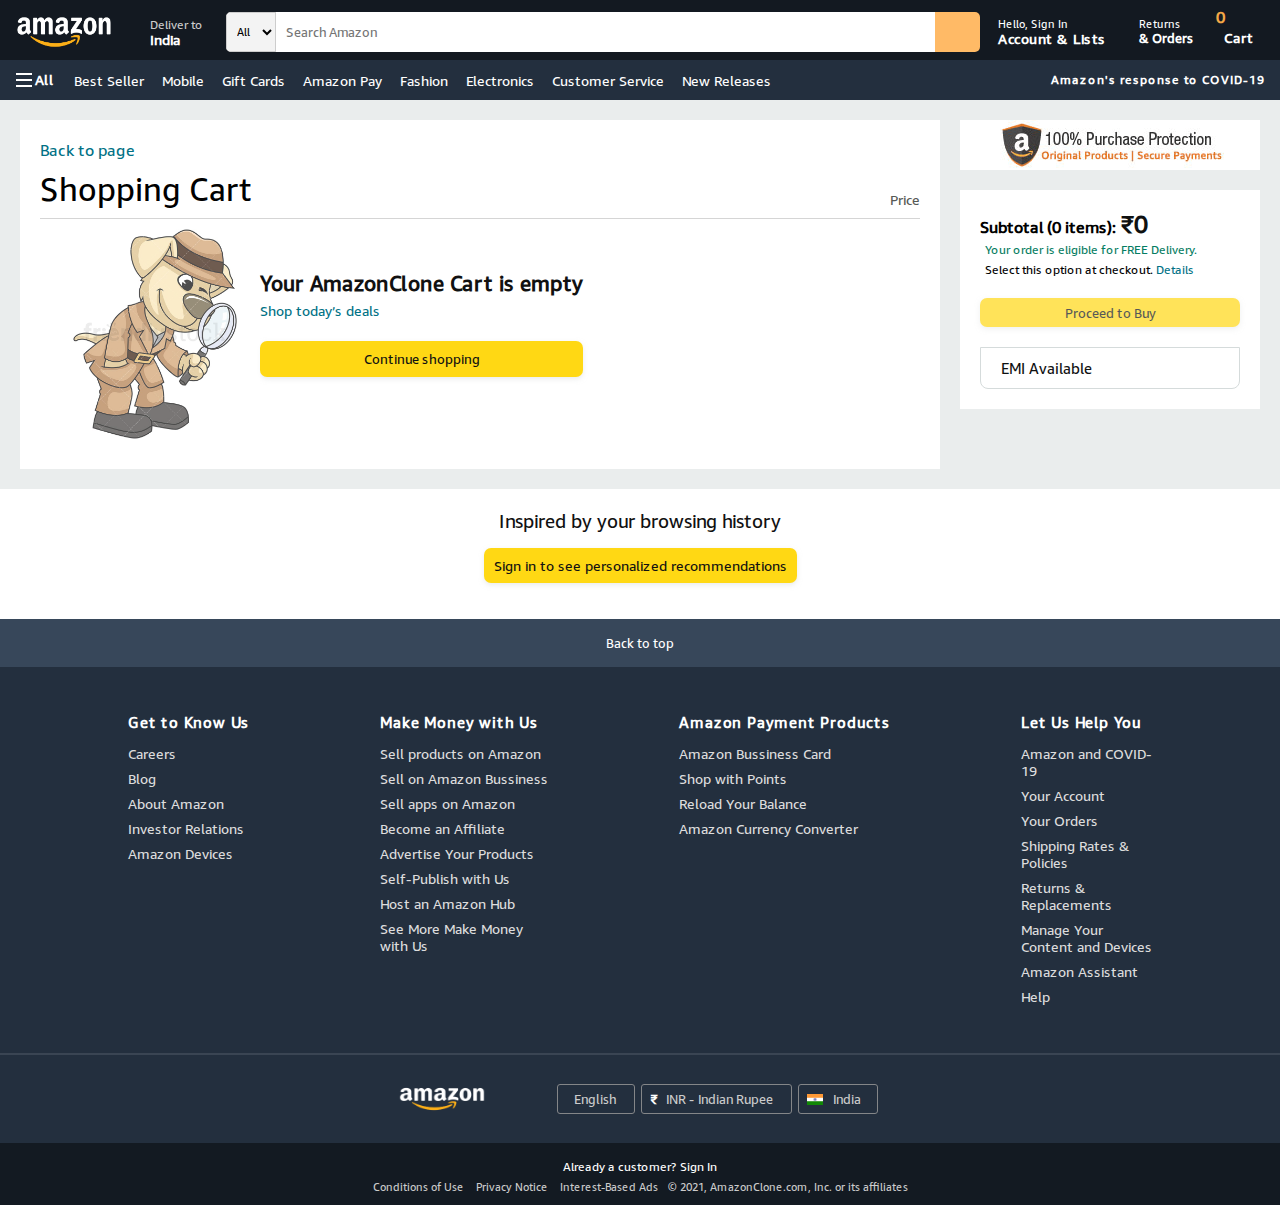
==== CartPage.html @ 6cb6b160 "Update CartPage.html" ====
<!DOCTYPE html>
<html lang="en">

<head>
    <meta charset="UTF-8">
    <meta http-equiv="X-UA-Compatible" content="IE=edge">
    <meta name="theme-color" content="#131921" />
    <meta name="author" content="Nilesh_Rathod">
    <meta name="description" content="AmazonClone for practice purpose to create a E-commerce websites">
    <meta name="viewport" content="width=device-width, initial-scale=1.0">
    <link rel="icon" href="./images/logoimg2.png" type="image/png">
    <title>AmazonClone.com. Spend less. Smile more.</title>
    <!-- ===========Style Links============ -->
    <link rel="stylesheet" href="./CSS/style.css" />
    <link rel="stylesheet" href="./CSS/MediaQueries.css">

    <!-- =======Font Awesome Links====== -->
    <link rel="stylesheet" href="https://pro.fontawesome.com/releases/v5.10.0/css/all.css"
        integrity="sha384-AYmEC3Yw5cVb3ZcuHtOA93w35dYTsvhLPVnYs9eStHfGJvOvKxVfELGroGkvsg+p" crossorigin="anonymous" />
</head>

<div class="container">

    <header>
        <div onclick="backToHome()" id="nav_brand" class="nav_brand">
            <img src="./images/amazon_logo.png" width="100px" height="40px" alt="Amazon-logo">
        </div>
        <!-- ============nav-logo end========= -->
        <div class="location_section">
            <div class="icons">
                <i class="fas fa-map-marker-alt"></i>
            </div>
            <div id="located" class="located">
                <span>Deliver to</span>
                <span>India</span>
            </div>
        </div>
        <!-- =======Location-section end======= -->
        <div class="input_content">
            <select id="products_list">
                <option value="All">All</option>
                <option value="All Departments">All Departments</option>
                <option value="Art & Crafts">Art & Crafts</option>
                <option value="Books">Books</option>
                <option value="Computers">Computers</option>
                <option value="Deals">Deals</option>
                <option value="Digital Music">Digital Music</option>
                <option value="Electronics">Electronics</option>
                <option value="Kindle Store">Kindle Store</option>
                <option value="Prime Video">Prime Video</option>
                <option value="Women's Fashion">Women's Fashion</option>
                <option value="Men's Fashion">Men's Fashion</option>
                <option value="Girls Fashion">Girls Fashion</option>
                <option value="Boys Fashion">Boys Fashion</option>
                <option value="Health & Household">Health & Household</option>
                <option value="Home & Kitchen">Home & Kitchen</option>
                <option value="Industrial & Scientifi">Industrial & Scientifi</option>
                <option value="Luggage">Luggage</option>
                <option value="Movies & TV">Movies & TV</option>
                <option value="Music, CDs & Viny">Music, CDs & Viny</option>
                <option value="Pet Supplies">Pet Supplies</option>
                <option value="Sports & Outdoors">Sports & Outdoors</option>
                <option value="Tools & Home Improvement">Tools & Home Improvement</option>
                <option value="Toys & Games">Toys & Games</option>
                <option value="Video Games">Video Games</option>
            </select>
            <!-- products lists end -->
            <input type="text" id="input_fill" placeholder="Search Amazon">
            <!-- user-input-end -->
            <div class="search_icons">
                <button type="button">
                    <i class="fas fa-search"></i>
                </button>
            </div>
        </div>
        <!-- ========Input Section End========= -->
        <div id="hello_sign" onmouseover="ShowSignWithOverlay()" onmouseleave="HideSignWithOverlay(), mouseLeave()"
            onmouseenter="mouseOver()">
            <span id="UserName">
                Hello, Sign in
            </span>
            <span>
                Account & Lists
                <i class="fas fa-caret-down"></i>
            </span>
            <!-- ============================================== -->
            <!-- ==================Hello_Sign================== -->
            <div id="sign_lists" onmouseleave="mouseLeave()">
                <div class="arrow_up">
                    <i class="fas fa-caret-up"></i>
                </div>

                <div class="cart_content">
                    <a href="./CreateSignPage.html" class="btn">Sign in</a>
                    <div class="next_line">
                        <span>New customer?</span>
                        <a href="./CreateSignPage.html">Start here.</a>
                    </div>
                    <div class="cart_row">
                        <div class="left_cols"></div>
                        <div class="right_cols"></div>
                    </div>
                </div>

                <hr>
                <div class="cart_bottom_content">
                    <div class="cart_left_content">
                        <h2>Your Lists</h2>
                        <ul>
                            <li>
                                <a href="#">Create a List</a>
                            </li>
                            <li>
                                <a href="#">Find a List or Registry</a>
                            </li>
                            <li>
                                <a href="#">AmazonSmile Charity Lists</a>
                            </li>
                        </ul>
                    </div>
                    <span class="span"></span>
                    <div class="cart_right_content">
                        <h2>Your Account</h2>
                        <ul>
                            <li>
                                <a href="#">Accounts</a>
                            </li>
                            <li>
                                <a href="#">Orders</a>
                            </li>
                            <li>
                                <a href="#">Recommendations</a>
                            </li>
                            <li>
                                <a href="#">Browsing History</a>
                            </li>
                            <li>
                                <a href="#">Watchlist</a>
                            </li>
                            <li>
                                <a href="#">Video Purchases & Rentals</a>
                            </li>
                            <li><a href="#">Kindle Unlimited</a></li>
                            <li><a href="#">Content & Devices</a></li>
                            <li><a href="#">Subscribe & Save Items</a></li>
                            <li><a href="#">Memberships & Subscriptions</a></li>
                            <li><a href="#">Music Library</a></li>
                        </ul>
                    </div>
                </div>
            </div>
            <!-- =================End Section================== -->
        </div>
        <!-- =========hello sign end=========== -->
        <div class="returns_orders">
            <span>
                Returns
            </span>
            <span>& Orders</span>
        </div>
        <!-- ======== returns order ends ======= -->
        <div id="cart">
            <div class="Count_logo">
                <span>0</span>
                <i class="fas fa-shopping-cart"></i>
            </div>
            <span class="cart">Cart</span>
        </div>
        <!-- ===========Cart Section end=========== -->

        <div id="sidebar" class="sidebarBtn">
            <div class="sidebar_span">
                <span></span>
                <span></span>
                <span></span>
            </div>
            <div class="spanmenu"> All </div>
        </div>

        <div class="nav_lists">
            <span>Best Seller</span>
            <span>Mobile</span>
            <span>Gift Cards</span>
            <span>Amazon Pay</span>
            <span>Fashion</span>
            <span>Electronics</span>
            <span class="hide_in_medium">Customer Service</span>
            <span class="hide_in_large">New Releases</span>
        </div>

        <div class="AmazonRespons">
            <span>Amazon's response to COVID-19</span>
        </div>

        <div id="carousel_lists">
            <div class="wrapper">
                <div class="items">Best Sellers</div>
                <div class="items">Video</div>
                <div class="items">New Releases</div>
                <div class="items">Home</div>
                <div class="items">Livestreams</div>
                <div class="items">Pharmacy</div>
                <div class="items">Books</div>
                <div class="items">Gift Cards</div>
                <div class="items">PC</div>
                <div class="items">Deals</div>
                <div class="items">Music</div>
                <div class="items">Lists</div>
            </div>
        </div>

    </header>

    <!-- class="container_section" -->
    <div id="cart_page">
        <div id="cart_container" class="container_wrapper cart">
            <div class="left_cart_section">
                <div class="heading_section">
                    <div onclick="backToHome()" id="backToHome">
                        <a href="#">
                            <i class="fas fa-chevron-left"></i> Back to page
                        </a>
                    </div>
                    <div class="heading">
                        <h1>Shopping Cart <span>Price</span></h1>
                    </div>
                </div>
                <div class="cart_section">
                    <div class="empty_cart_image">
                        <div class="image">
                            <img src="./images/empty_cart.jpg" alt="empty_cart_images" />
                        </div>
                        <div class="right_side_cart">
                            <h2>
                                Your AmazonClone Cart is empty <br>
                                <a onclick="BackToHome()" href="#">Shop to Add in cart</a>
                            </h2>
                            <div class="btn">
                                <button onclick="BackToHome()" type="button">Continue shopping</button>
                            </div>
                        </div>
                    </div>
                </div>
            </div>

            <div class="right_cart_section">
                <div class="top_part">
                    <img src="./images/cartPurchasedAssu.png" alt="cartPurchasedAssu-images">
                </div>
                <div id="bottom_part" class="bootom_part">
                    <div class="prices_part">
                        <h4>Subtotal
                            <span id="items">
                                (0 items):
                            </span>
                            <span id="items_prices">
                                &#8377;0
                            </span>
                        </h4>
                        <div class="order_secured">
                            <i class="fas fa-check-circle"></i>
                            <p>
                                <span>Your order is eligible for FREE Delivery.</span> <br>
                                <span>Select this option at checkout. <a href="#">Details</a></span>
                            </p>
                        </div>
                    </div>
                    <button onclick="PurchaseLocation()" class="buyBtn" disabled="disabled" type="button">
                        Proceed to Buy
                    </button>

                    <div class="collapse">
                        <button type="button" class="collapsible">EMI Available
                            <i class="fas fa-chevron-down"></i>
                        </button>
                        <div class="content">
                            <p>Your order qualifies for EMI with valid credit cards (not available on purchase of
                                Gold,
                                Jewelry, Gift cards and Amazon pay balance top up).</p>
                        </div>
                    </div>
                </div>
            </div>
        </div>
    </div>

    <!-- ===================================================== -->
    <!-- ==================Pages Section End================== -->
    <div class="inspireAmazon">
        <h2>Inspired by your browsing history</h2>
        <button>
            <a href="./CreateSignPage.html">Sign in to see personalized recommendations</a>
        </button>
    </div>

    <footer>
        <div class="back_to_top">
            <a href="#" id="mobile_site">
                <span> <i class="fas fa-caret-up"></i> </span>
                Back to top
            </a>
        </div>
        <div class="footer_content">
            <div class="desktop_view">
                <ul>
                    <li>
                        <h3>Get to Know Us</h3>
                        <a href="#">Careers</a>
                        <a href="#">Blog</a>
                        <a href="#">About Amazon</a>
                        <a href="#">Investor Relations</a>
                        <a href="#">Amazon Devices</a>
                    </li>
                    <li>
                        <h3>Make Money with Us</h3>
                        <a href="#">Sell products on Amazon</a>
                        <a href="#">Sell on Amazon Bussiness</a>
                        <a href="#">Sell apps on Amazon</a>
                        <a href="#">Become an Affiliate</a>
                        <a href="#">Advertise Your Products</a>
                        <a href="#">Self-Publish with Us</a>
                        <a href="#">Host an Amazon Hub</a>
                        <a href="#"> <i class="fas fa-angle-right"></i> See More Make Money <br>
                            with Us</a>
                    </li>
                    <li>
                        <h3>Amazon Payment Products</h3>
                        <a href="#">Amazon Bussiness Card</a>
                        <a href="#">Shop with Points</a>
                        <a href="#">Reload Your Balance</a>
                        <a href="#">Amazon Currency Converter</a>
                    </li>
                    <li>
                        <h3>Let Us Help You</h3>
                        <a href="#">Amazon and COVID-
                            <br> 19</a>
                        <a href="#">Your Account</a>
                        <a href="#">Your Orders</a>
                        <a href="#">Shipping Rates & <br> Policies</a>
                        <a href="#">Returns & <br> Replacements</a>
                        <a href="#">Manage Your <br> Content and Devices</a>
                        <a href="#">Amazon Assistant</a>
                        <a href="#">Help</a>
                    </li>
                </ul>
                <div class="footerLine"></div>

                <div class="navfooter">
                    <span id="footer_logo">
                        <div class="footer_logo">
                            <img src="./images/amazon_logo.png" alt="footer_logo">
                        </div>
                    </span>
                    <div id="icon_desktop">
                        <div class="nav_footer">
                            <span class="languages">
                                <i class="fas fa-globe"></i> English
                            </span>
                            <span>
                                <b style="color:#fff; margin-right:5px;">&#8377;</b> INR - Indian Rupee
                            </span>
                            <span class="flags">
                                <img src="./images/india_flag.jpg" alt="india_flag"> India
                            </span>
                        </div>
                    </div>
                </div>
            </div>
            <div class="mobile_view">
                <div class="content_footer">
                    <div class="left_footer">
                        <ul>
                            <li><a href="#">AmazonClone.com</a></li>
                            <li><a href="#">Your Lists</a></li>
                            <li><a href="#">Find a Gift</a></li>
                            <li><a href="#">Browsing History</a></li>
                            <li><a href="#">Returns</a></li>
                            <li><a href="#">Customer Service</a></li>
                        </ul>
                    </div>
                    <div class="right_footer">
                        <ul>
                            <li><a href="#">Your Orders</a></li>
                            <li><a href="#">Gift Cards & Registry</a></li>
                            <li><a href="#">Your Account</a></li>
                            <li><a href="#">Sell products on <br> Amazon</a></li>
                        </ul>
                    </div>
                </div>
            </div>
        </div>
        <div class="main_footer">
            <div class="mobile_view_main_nav_footer">
                <div class="content">
                    <div>
                        <span class="languages">
                            <i class="fas fa-globe"></i>
                            English
                        </span>
                        <span>
                            <b style="color:#fff; margin-right:5px;">&#8377;</b> INR - Indian Rupee
                        </span>
                    </div>
                    <div>
                        <span class="flags">
                            <img src="./images/india_flag.jpg" alt="india_flag"> India
                        </span>
                    </div>
                </div>
            </div>
            <h3 id="ChangeFooterContent"></h3>
            <div class="bottom_footer">
                <div>
                    <span>Conditions of Use</span>
                    <span>Privacy Notice</span>
                    <span>Interest-Based Ads</span>
                </div>
                <div>
                    <span>&copy; 2021, AmazonClone.com, Inc. or its affiliates</span>
                </div>
            </div>
        </div>
    </footer>
</div>

<!-- ========================sidebars-section====================== -->
<div id="sidebars_left">
    <div id="sideBars_nav">
        <div class="close_sidebar">
            &times;
        </div>
        <div class="sidebar_contents">
            <div class="sidebar_header">
                <i class="fas fa-user-circle"></i>
                <h1 id="SideBarUser"></h1>
            </div>

            <div class="sidebar_main_content">

                <div class="shop_department">
                    <h2>Shop By Department</h2>
                    <ul>
                        <li>Electronics <i class="fas fa-chevron-right"></i></li>
                        <li>Computers <i class="fas fa-chevron-right"></i></li>
                        <li>Smart Home <i class="fas fa-chevron-right"></i></li>
                        <li>Arts & Crafts <i class="fas fa-chevron-right"></i></li>
                    </ul>
                </div>
                <!-- ============shop_department End=========== -->

                <hr class="hr">

                <div class="programs_features">
                    <h2>Programs & Features</h2>
                    <ul>
                        <li>Gift Cards <i class="fas fa-chevron-right"></i></li>
                        <li>#FounditOnAmazon <i class="fas fa-chevron-right"></i></li>
                        <li>Amazon Live <i class="fas fa-chevron-right"></i></li>
                        <li>International Shopping <i class="fas fa-chevron-right"></i></li>
                    </ul>
                </div>

                <hr class="hr">

                <!-- ============programs_features End=========== -->

                <div class="digital_content">
                    <h2>Digital Content & Devices</h2>
                    <ul>
                        <li>Amazon Music <i class="fas fa-chevron-right"></i></li>
                        <li>Kindle E-readers & Books <i class="fas fa-chevron-right"></i></li>
                        <li>Appstore for Andriod <i class="fas fa-chevron-right"></i> </li>
                    </ul>
                </div>
                <!-- ================digital_content end================ -->

                <hr class="hr">

                <!-- ====================Helps & supports================ -->

                <div class="help_supports">
                    <h2>Help & Settings</h2>
                    <ul>
                        <li>Your Account</li>
                        <li class="language">
                            <i class="fas fa-globe"></i>
                            English
                        </li>
                        <li>
                            <img src="./images/india_flag.jpg" style="width:18px; height:12px; margin-right: 8px;"
                                alt="india_flag">
                            India
                        </li>
                        <li>Customer Service</li>
                        <li id="userClicks">
                            <a style="color:#111;" href="./CreateSignPage.html">
                                Create account
                            </a>
                        </li>
                        <li id="UserIsThere">
                            <a style="color:#111;" href="./SignPage.html">
                                Sign In
                            </a>
                        </li>
                        <li class="SignOut" id="SignOut"></li>
                    </ul>
                </div>

            </div>
        </div>
    </div>
</div>
<!-- ========================sidebars-section End====================== -->

<!-- Overlay -->
<div id="overlay"></div>
<div id="overlayTwo"></div>
<!-- Overlay end -->

<!-- ======================Alert view============================= -->
<div id="errors_container">
    <div id="errors_signout">
        <div class="error_content">
            <div class="top_icons">
                <i id="top_cancle" class="fas fa-times-circle"></i>
            </div>

            <div class="icon">
                <i class="fas fa-exclamation-triangle"></i>
            </div>
            <div class="title">
                !error
            </div>

            <div class="description">
                <p>
                    Its a AmazonClone your Data was earse not store anywhere after you signout you should Recreate
                    your
                    account.
                    <br> Thanks for Using <a href="#"> AmazonClone.com </a>
                </p>
            </div>

            <div class="dismiss-btn">
                <div id="bottom_cancle">Cancle</div>

                <button id="dismiss" class="dismiss">
                    Confirm
                </button>
            </div>
        </div>
    </div>
</div>
<!-- ======================Alert view end========================= -->

<!-- ================script section============== -->
<script src="./JS/main.js"></script>
<script src="./JS/cart.js"></script>
<script src="./JS/cartMain.js"></script>

<body>

</body>

</html>
---- CSS/style.css ----
@font-face {
  font-family: 'AmazonEmber';
  src: url('../AmazonEmber.ttf');
}

* {
  margin: 0;
  padding: 0;
  font-family: 'AmazonEmber';
  scroll-behavior: smooth;
  box-sizing: border-box;
}

a {
  text-decoration: none;
}

h2 {
  margin-bottom: 0;
  font-weight: 700;
  font-size: 21px;
  color: #0f1111;
}

.container {
  background: #eaeded;
  display: grid;
  height: 100%;
  grid-template-rows: 100px auto 130px 545px;
}

.container .container_section {
  display: none;
}

.container .container_section.is_active {
  display: block;
}

#home .container_wrapper.home {
  display: grid;
  grid-template-rows: 600px auto;
}

/* =======================Cart page content===================== */

#cart_page .container_wrapper.cart {
  display: grid;
  grid-template-rows: auto;
  grid-template-columns: 1fr 0.3fr;
  grid-column-gap: 20px;
}

#cart_page .container_wrapper.cart .left_cart_section {
  display: grid;
  grid-template-rows: auto;
  background: #fff;
  padding: 20px;
}

#cart_page .container_wrapper.cart .right_cart_section {
  height: auto;
}

#cart_page .container_wrapper.cart .right_cart_section .bootom_part {
  padding: 20px;
  background: #fff;
  height: auto;
}

#cart_page .container_wrapper.cart .right_cart_section .top_part {
  margin-bottom: 16px;
}

#cart_page
  .container_wrapper.cart
  .right_cart_section
  .bootom_part
  .prices_part
  h2 {
  margin-bottom: 4px;
}

#cart_page
  .container_wrapper.cart
  .right_cart_section
  .bootom_part
  .order_secured {
  display: flex;
  align-items: center;
}

#cart_page
  .container_wrapper.cart
  .right_cart_section
  .bootom_part
  .prices_part
  p
  span {
  font-size: 12px;
  padding-left: 5px;
}

#cart_page
  .container_wrapper.cart
  .right_cart_section
  .bootom_part
  .prices_part
  p
  span:nth-child(1) {
  color: #067d62;
}

#cart_page
  .container_wrapper.cart
  .right_cart_section
  .bootom_part
  .prices_part
  i {
  font-size: 15px;
  color: #067d62;
}

#cart_page .cart_section .product {
  display: flex;
  justify-content: space-between;
}

#cart_page .cart_section .products_main_content {
  display: flex;
}

#cart_page .cart_section .product .product_content_bottom_content {
  display: flex;
  flex-direction: column;
  padding: 0 15px;
}

#cart_page
  .cart_section
  .product
  .product_content_bottom_content
  .bottom_content {
  display: flex;
  margin-top: 10px;
  align-items: center;
}

#cart_page
  .cart_section
  .product
  .product_content_bottom_content
  .bottom_content
  .Qty {
  width: 75px;
  margin-right: 10px;
  display: flex;
  justify-content: space-between;
  align-items: center;
}

#cart_page
  .cart_section
  .product
  .product_content_bottom_content
  .bottom_content
  .Qty
  i {
  background: #f0f2f2;
  color: #15aabf;
  box-shadow: 0 2px 5px rgb(15 17 17 / 15%);
  height: 29px;
  width: 28px;
  padding: 5px;
  border-radius: 7px;
  border: 1px solid #d5d9d9;
  display: flex;
  justify-content: center;
  align-items: center;
  padding: 0 4px;
  cursor: pointer;
}

#minus:active {
  position: relative;
  top: 0;
}

#cart_page
  .cart_section
  .product
  .product_content_bottom_content
  .bottom_content
  .Qty
  i:hover {
  color: #007185;
  background: #e3e6e6;
}

#cart_page
  .cart_section
  .product
  .product_content_bottom_content
  .bottom_content
  button {
  padding-left: 5px;
  font-size: 12px;
  color: #007185;
  cursor: pointer;
  user-select: none;
  border: none;
  background: transparent;
  outline: none;
}

#cart_page
  .cart_section
  .product
  .product_content_bottom_content
  .bottom_content
  button:hover {
  text-decoration: underline;
  color: #b12704;
}

#cart_page
  .cart_section
  .product
  .product_content_bottom_content
  .bottom_content
  .hr {
  width: 1px;
  height: 16px;
  background: #ddd;
  margin: 0 5px;
}

#cart_page .cart_section .product:not(:last-child) {
  border-bottom: 1px solid #d5d5d5;
}

#cart_page .cart_section .product img {
  width: 180px;
  height: 180px;
  object-fit: contain;
}

#cart_page .cart_section .product .product_content p {
  font-size: 18px;
  line-height: 30px;
  font-weight: 200;
}

#cart_page .cart_section .product_prices span {
  font-weight: 700;
  font-size: 18px;
}

#cart_page .cart_section .Subtotal_price {
  text-align: right;
}

#cart_page .cart_section .Subtotal_price .Subtotal_title h4 {
  font-size: 18px;
  font-weight: 300;
}

#cart_page .cart_section .Subtotal_price .Subtotal_title h4 span {
  font-weight: 700;
}

#cart_page .container_wrapper.cart .right_cart_section button.buyBtn {
  outline: none;
  border: none;
  width: 100%;
  height: 29px;
  background: #ffd814;
  border-color: #fcd200;
  border-radius: 7px;
  box-shadow: 0 2px 5px 0 rgb(213 217 217 / 50%);
  color: #0f1111;
  cursor: pointer;
  padding: 5px;
  margin: 20px 0;
}

#cart_page
  .container_wrapper.cart
  .right_cart_section
  button.buyBtn[disabled='disabled'] {
  opacity: 0.7;
}

#cart_page .container_wrapper.cart .right_cart_section button.buyBtn:hover {
  background: #f7ca00;
}

#cart_page .container_wrapper.cart .right_cart_section button.buyBtn:active {
  position: relative;
  top: 1px;
}

#cart_page .container_wrapper.cart .right_cart_section .collapse {
  border: 1px solid #d5dbdb;
  border-bottom-left-radius: 8px;
  border-bottom-right-radius: 8px;
}

#cart_page .container_wrapper.cart .right_cart_section .collapse .collapsible {
  background: transparent;
  color: #0f1111;
  cursor: pointer;
  padding: 11px 20px;
  width: 100%;
  text-align: left;
  border: none;
  outline: none;
  font-size: 15px;
  display: flex;
  justify-content: space-between;
  align-items: center;
}

#cart_page .container_wrapper.cart .right_cart_section .collapse .content {
  padding: 12px 18px;
  display: none;
  overflow: hidden;
  background-color: transparent;
}

#cart_page .container_wrapper.cart .right_cart_section .collapse .content p {
  font-size: 14px;
  line-height: 20px;
}

#items_prices {
  font-weight: 800;
  font-size: 24px;
  color: #0f1111;
}

#cart_page .cart_section {
  display: grid;
  grid-template-rows: auto;
  grid-template-columns: auto;
  gap: 10px;
}

#cart_page .cart_section .empty_cart_image {
  display: flex;
  align-items: center;
  margin: 10px;
}

#cart_page .cart_section .empty_cart_image .image {
  width: 210px;
  height: 210px;
  opacity: 0.7;
}

#cart_page .cart_section .empty_cart_image .image img {
  width: 100%;
  height: 100%;
  object-fit: contain;
}

#cart_page .cart_section .empty_cart_image h2 {
  color: #111;
  font-weight: 700;
}

#cart_page .cart_section .empty_cart_image h2 a {
  color: #007185;
  font-size: 14px;
}

#cart_page .cart_section .empty_cart_image h2 a:hover {
  color: #c7511f;
  text-decoration: underline;
}

#cart_page .cart_section .empty_cart_image .right_side_cart .btn button {
  outline: none;
  border: none;
  width: 100%;
  height: 36px;
  background: #ffd814;
  border-color: #fcd200;
  border-radius: 7px;
  box-shadow: 0 2px 5px 0 rgb(213 217 217 / 50%);
  color: #0f1111;
  cursor: pointer;
  padding: 5px;
  margin: 20px 0;
}

#cart_page .cart_section .empty_cart_image .right_side_cart .btn button:hover {
  background: #f7ca00;
}

#cart_page .cart_section .empty_cart_image .right_side_cart .btn button:active {
  position: relative;
  top: 1px;
}

#cart_page .cart_section .empty_cart_image .right_side_cart h2 a {
  font-weight: 400;
}

#cart_page .heading_section {
  padding: 0;
}

#cart_page .heading_section .heading {
  border-bottom: 1px solid #d5d5d5;
}

#cart_page .cart_section .product {
  padding: 10px 0;
}

#cart_page .Subtotal_title h4 {
  font-size: 20px;
  font-weight: 400;
}

#cart_page .Subtotal_title h4 span.font_400 {
  font-weight: 700;
}

#cart_page .right_cart_section .order_secured span a {
  color: #007185;
}

#cart_page .right_cart_section .order_secured span a:hover {
  color: #c7511f;
  text-decoration: underline;
}

/* =======================Cart page content===================== */

/* ============================================================================ */
/* ============================================================================ */

#AnimalToyPage,
#GamingMerchPage,
#HomeExplPage,
#ComfyPage,
#LaptopTablePage,
#FavToysPage,
#TopBeautyPage,
#FindTvPage,
#GamingAccPage,
#ComputPartPage,
#oculusPage,
#amazonBasics,
#shopCategory,
#fitAthome {
  margin: 20px;
}

#AnimalToyPage .container_wrapper.AnimalToy,
#GamingMerchPage .container_wrapper.GamingMerch,
#HomeExplPage .container_wrapper.HomeExpl,
#ComfyPage .container_wrapper.Comfy,
#LaptopTablePage .container_wrapper.LaptopTable,
#FavToysPage .container_wrapper.FavToys,
#TopBeautyPage .container_wrapper.TopBeauty,
#FindTvPage .container_wrapper.FindTv,
#GamingAccPage .container_wrapper.GamingAcc,
#ComputPartPage .container_wrapper.ComputPart,
#oculusPage .container_wrapper.oculusPro,
#amazonBasics .container_wrapper.amazonBasics,
#shopCategory .container_wrapper.shopCategory,
#fitAthome .container_wrapper.fitAthome,
#cart_page .container_wrapper.cart {
  height: 100%;
}

#AnimalToyPage .AnimalToy_section,
#GamingMerchPage .GamingMerch_section,
#HomeExplPage .HomeExpl_section,
#ComfyPage .Comfy_section,
#LaptopTablePage .LaptopTable_section,
#FavToysPage .FavToys_section,
#TopBeautyPage .TopBeauty_section,
#FindTvPage .FindTvPage_section,
#GamingAccPage .GamingAcc_section,
#ComputPartPage .ComputPart_section,
#oculusPage .oculusPro_section,
#amazonBasics .amazonBasics_section,
#shopCategory .shopCategory_section,
#fitAthome .fitAthome_section {
  display: grid;
  gap: 20px;
}

.container_wrapper {
  display: grid;
  grid-template-rows: auto;
  gap: 20px;
}

.container_wrapper .products_section .products_items {
  display: grid;
  grid-template-columns: 0.5fr 1fr;
  background: #fff;
  padding: 20px;
}

#products_img {
  height: 200px;
}

#products_img img {
  width: 100%;
  height: 100%;
  object-fit: contain;
}

.heading_section {
  background: #fff;
  padding: 20px;
}

.heading_section .heading {
  padding-top: 10px;
}

.heading_section .heading h1 {
  font-weight: 300;
  padding-bottom: 10px;
  display: flex;
  justify-content: space-between;
  align-items: flex-end;
}

.heading_section .heading h1 span {
  color: #565955;
  font-size: 14px;
}

#fitAthome .fitAthome_section {
  grid-template-rows: repeat(3, 240px) auto;
}

.right_side .content {
  display: grid;
  grid-template-rows: auto;
  gap: 10px;
}

#product_heading p {
  font-size: 20px;
  line-height: 32px;
}

.right_side .content .bottom_content {
  display: flex;
  justify-content: space-between;
}

.right_side .content .bottom_content .products_brand_rating .products_rating a,
.right_side .content .bottom_content .products_brand_rating .products_brand a {
  color: #007185;
  font-size: 14px;
}

.right_side
  .content
  .bottom_content
  .products_brand_rating
  .products_rating
  .rating
  span
  i {
  color: #ffa41c;
}

.right_side
  .content
  .bottom_content
  .products_brand_rating
  .products_rating
  .rating {
  margin-right: 14px;
}

.right_side .content .products_brand_rating .products_rating {
  display: flex;
  align-items: flex-end;
}

.right_side
  .content
  .bottom_content
  .products_brand_rating
  .products_rating
  a:hover,
.right_side
  .content
  .bottom_content
  .products_brand_rating
  .products_brand
  a:hover {
  color: #c7511f;
  text-decoration: underline;
}

.right_side .content .bottom_content .products_price .price {
  display: flex;
}

.right_side .content .bottom_content .products_price span.price_name {
  color: #565959;
  font-size: 14px;
}

.right_side .content .bottom_content .products_price .price_rate {
  margin-left: 7px;
  color: #b12704;
  font-size: 18px;
}

.right_side .content .bottom_content .products_price .taxes {
  color: #0f1111;
  font-size: 14px;
  margin-left: 40px;
}

.right_side .content .bottom_content .right_bottom_content .share_links {
  display: flex;
  justify-content: center;
  margin-bottom: 15px;
}

.right_side .content .bottom_content .right_bottom_content .share_links a {
  color: #007185;
  margin-right: 10px;
  font-size: 13px;
}

.right_side
  .content
  .bottom_content
  .right_bottom_content
  .share_links
  a:hover {
  color: #c7511f;
  text-decoration: underline;
}

.right_side
  .content
  .bottom_content
  .right_bottom_content
  .share_links
  .social_links
  i {
  margin-right: 5px;
  font-size: 19px;
  cursor: pointer;
}

.right_side
  .content
  .bottom_content
  .right_bottom_content
  .share_links
  .social_links
  i:nth-child(1) {
  color: #6c7878;
}

.right_side
  .content
  .bottom_content
  .right_bottom_content
  .share_links
  .social_links
  i:nth-child(2) {
  color: #3664a2;
}

.right_side
  .content
  .bottom_content
  .right_bottom_content
  .share_links
  .social_links
  i:nth-child(3) {
  color: #67add2;
}

.right_side
  .content
  .bottom_content
  .right_bottom_content
  .share_links
  .social_links
  i:nth-child(4) {
  color: #47e964;
}

.right_side .content .bottom_content .addToCart button {
  outline: none;
  border: none;
  width: 180px;
  height: 40px;
  background: #ffd814;
  border: 2px solid rgba(251, 197, 49, 1);
  display: flex;
  align-items: center;
  justify-content: center;
  border-radius: 20px;
  box-shadow: 0 2px 5px 0 rgb(213 217 217 / 50%);
  color: #0f1111;
  cursor: pointer;
  padding: 5px;
}

.right_side .content .bottom_content .addToCart button i {
  margin-right: 5px;
}

.right_side .content .bottom_content .addToCart button:hover {
  background: #f7ca00;
  border-color: #fbc531;
}

.right_side .content .bottom_content .addToCart button:active {
  position: relative;
  top: 1px;
}

#fitAthome .fitAthome_section .fitAtBanner img {
  width: 100%;
  height: 100%;
  object-fit: contain;
}

/* ===========================shopCategory======================== */
#shopCategory .container_wrapper.shopCategory {
  display: grid;
  grid-template-rows: auto;
  gap: 20px;
}

#shopCategory .shopCategory_section {
  display: grid;
  grid-template-rows: repeat(5, 1fr);
  gap: 20px;
}

/* ===========================shopCategory End======================== */

/* ===========================AmazonBasics=========================== */
#AnimalToyPage .container_wrapper.AnimalToy,
#GamingMerchPage .container_wrapper.GamingMerch,
#HomeExplPage .container_wrapper.HomeExpl,
#ComfyPage .container_wrapper.Comfy,
#LaptopTablePage .container_wrapper.LaptopTable,
#FavToysPage .container_wrapper.FavToys,
#TopBeautyPage .container_wrapper.TopBeauty,
#ComputPartPage .container_wrapper.ComputPart,
#oculusPage .container_wrapper.oculusPro,
#amazonBasics .container_wrapper.amazonBasics {
  display: grid;
  grid-template-rows: auto;
  gap: 20px;
}

#amazonBasics .amazonBasics_section {
  display: grid;
  grid-template-rows: repeat(3, 1fr);
  gap: 20px;
}

/* ===========================AmazonBasics End======================== */

/* ===========================ComputPartPage========================== */
#ComputPartPage .ComputPart_section {
  display: grid;
  grid-template-rows: repeat(5, 1fr);
  gap: 20px;
}
/* =========================ComputPartPage End======================== */

/* ===========================TopBeauty Product======================= */
#TopBeautyPage .TopBeauty_section {
  display: grid;
  grid-template-rows: repeat(10, 1fr);
  gap: 20px;
}
/* ===========================TopBeauty Product End======================= */

/* ===========================FavToys Products============================= */
#FavToysPage .FavToys_section {
  display: grid;
  grid-template-rows: repeat(11, 1fr);
  gap: 20px;
}
/* ===========================FavToys Products End============================= */

/* =============================LaptopTablePage==================================== */
#ComfyPage .Comfy_section,
#LaptopTablePage .LaptopTable_section {
  display: grid;
  grid-template-rows: repeat(2, 1fr);
  gap: 20px;
}
/* =============================LaptopTablePage End==================================== */

/* ===============================HomeExplPage===================================== */
#GamingMerchPage .GamingMerch_section,
#HomeExplPage .HomeExpl_section {
  display: grid;
  grid-template-rows: repeat(5, 1fr);
  gap: 20px;
}
/* ===============================HomeExplPage End================================== */

/* ===================================AnimalToyPage================================= */
#AnimalToyPage .AnimalToy_section {
  display: grid;
  grid-template-rows: repeat(13, 1fr);
  gap: 20px;
}
/* ===================================AnimalToyPage End================================= */

/* ==================================================================== */
/* ===========================Pages Section End======================== */

header {
  display: grid;
  grid-template-columns: repeat(2, 0.5fr) repeat(4, 1fr) 0.74fr repeat(
      2,
      0.35fr
    );
  grid-column-gap: 4px;
  align-items: center;
  padding: 2px 10px;
  background: #131921;
  color: #ffffff;
  position: relative;
  z-index: 85;
}

header .nav_brand {
  grid-area: 1 / 1 / 2 / 2;
  width: 108px;
  height: 50px;
  display: flex;
  justify-content: center;
  align-items: center;
}

/* nav_brand end */

header .location_section:hover,
header .nav_brand:hover,
#hello_sign:hover,
header .returns_orders:hover,
#cart:hover {
  outline: 1px solid #ffffff;
  cursor: pointer;
}

header .location_section {
  grid-area: 1 / 2 / 2 / 3;
  height: 50px;
  display: flex;
  align-items: center;
  justify-content: center;
}

header .location_section .icons {
  padding-top: 14px;
  height: 36px;
  width: 18px;
  text-align: center;
  color: #ccc;
}

header .location_section .located {
  padding-left: 3px;
  line-height: 15px;
  width: 62px;
  margin-left: 0;
}

header .location_section .located span:nth-child(1) {
  font-size: 12px;
  color: #ccc;
  font-weight: 400;
}
header .location_section .located span:nth-child(2) {
  font-weight: 700;
  font-size: 14px;
}

/* location_section end */

header .input_content {
  grid-area: 1 / 3 / 2 / 4;
  grid-area: 1 / 3 / 2 / 7;
  width: auto;
  height: 40px;
  overflow: hidden;
  transition: all 0.2s ease-in-out;
  background: #000;
  border-radius: 5px;
  flex-grow: 1;
  display: flex;
  margin: 0 6px;
}

header .input_content:focus-within {
  box-shadow: 0 0 0 3px #f90;
}

header .input_content select#products_list {
  width: 100%;
  max-width: 50px;
  padding: 0 6px;
  font-size: 11px;
  box-sizing: border-box;
  cursor: pointer;
  border: 1px solid #cdcdcd;
  background: #f3f3f3;
  display: block;
  border-radius: 0;
}

header .input_content select#products_list:focus {
  outline: none;
  border: none;
}

header .input_content select#products_list option {
  font-size: 13px;
  font-weight: 400;
  color: #0f1111;
}

header .input_content select#products_list:hover {
  background: #ccc;
}

#input_fill {
  border: none;
  border-radius: 0;
  flex-grow: 1;
  padding: 10px;
  font-size: 13px;
}

#input_fill::placeholder {
  font-size: 13px;
}

#input_fill:focus {
  outline: none;
}

header .input_content .search_icons {
  width: 45px;
  height: auto;
  color: #0f1111;
  display: flex;
  align-items: center;
  justify-content: center;
  text-align: center;
  background: #ffba66;
  user-select: auto;
  pointer-events: fill;
}

header .input_content .search_icons i.fas {
  font-size: 21px;
}

header .input_content .search_icons:hover {
  background: #f3a847;
}

header .input_content .search_icons button {
  border: none;
  outline: none;
  background: transparent;
  width: 100%;
  height: 100%;
  cursor: pointer;
}

/* input_content end */

#hello_sign {
  grid-area: 1 / 7 / 2 / 8;
  width: auto;
  height: 50px;
  padding: 0 8px;
  display: flex;
  flex-direction: column;
  justify-content: center;
}

#hello_sign span:nth-child(1) {
  color: #fff;
  font-weight: 500;
  font-size: 11px;
  text-transform: capitalize;
}

#hello_sign span:nth-child(2) {
  font-size: 14px;
  font-weight: 700;
  letter-spacing: 0.5px;
}

#hello_sign span:nth-child(2) svg {
  margin-left: 10px;
  font-size: 12px;
  color: #ccc;
}

#sign_lists {
  padding: 1rem 1.5rem;
  position: absolute;
  top: 60px;
  right: 10%;
  width: 500px;
  height: auto;
  background: #f3f3f3;
  border: 1px solid #aaa;
  border-radius: 5px;
  box-sizing: border-box;
  display: none;
  z-index: 50;
  user-select: none;
}

#sign_lists .arrow_up {
  position: relative;
}

#sign_lists .arrow_up i.fas {
  position: absolute;
  right: 5px;
  top: -32px;
  color: inherit;
  font-size: 25px;
  color: #f3f3f3;
}

#sign_lists hr {
  height: 0.1px;
  margin-top: 10px;
  margin-bottom: 20px;
  color: #a7acb2;
}

#sign_lists .cart_content {
  display: flex;
  align-items: center;
  justify-content: center;
  flex-direction: column;
}

#sign_lists .cart_content a.btn {
  width: 177px;
  text-align: center;
  padding: 8px 15px;
  background: linear-gradient(to bottom, #f8e3ad, #eeba37);
  border: 1px solid;
  border-color: #c89411 #b0820f #99710d;
  border-radius: 3px;
  color: #0f1111;
  font-size: 14px;
}

#sign_lists .cart_content a.btn:hover {
  background: #edb72e;
}

#sign_lists .cart_content a.btn:active {
  position: relative;
  top: 1px;
}

#sign_lists .cart_content .next_line {
  padding-top: 4px;
}

#sign_lists .cart_content .next_line span {
  color: #0f1111;
  font-size: 14px;
}

#sign_lists .cart_content .next_line a {
  font-size: 12px;
}

#sign_lists .cart_content .next_line a:hover {
  color: #c7511f;
  text-decoration: underline;
}

#sign_lists .cart_bottom_content {
  display: flex;
  justify-content: center;
}

#sign_lists .cart_bottom_content h2 {
  font-size: 18px;
  margin-bottom: 5px;
}

#sign_lists .cart_bottom_content p {
  color: #000;
}

#sign_lists .cart_bottom_content .cart_left_content {
  line-height: 24px;
  margin-right: 30px;
  width: 210px;
}

#sign_lists .cart_bottom_content .cart_left_content h2 {
  color: #000;
}

#sign_lists .cart_bottom_content ul {
  list-style: none;
}

#sign_lists .cart_bottom_content ul li a {
  color: #444;
  font-size: 13px;
  font-weight: 400;
}

#sign_lists .cart_bottom_content ul li a:hover {
  color: #ec9e53;
  text-decoration: underline;
}

#sign_lists .cart_bottom_content .cart_right_content {
  line-height: 24px;
  position: relative;
  width: 210px;
}

#sign_lists .cart_bottom_content .cart_right_content h2 {
  color: #000;
}

#sign_lists .cart_bottom_content .cart_right_content::before {
  content: '';
  position: absolute;
  left: -10%;
  top: 0;
  background: #a7acb2;
  width: 1px;
  height: 100%;
  display: block;
}

/* ==================Hello Sign End==================== */

header .returns_orders {
  grid-area: 1 / 8 / 2 / 9;
  height: 50px;
  padding: 0 5px;
  width: auto;
  display: flex;
  flex-direction: column;
  justify-content: center;
}

header .returns_orders span:nth-child(1) {
  color: #fff;
  font-weight: 500;
  font-size: 11px;
}
header .returns_orders span:nth-child(2) {
  font-size: 13px;
  font-weight: 700;
}

/* ==================returns_orders End==================== */

#cart {
  grid-area: 1 / 9 / 2 / 10;
  height: 50px;
  color: #fff;
  display: flex;
  align-items: center;
  justify-content: center;
  position: relative;
}

#cart .Count_logo {
  display: flex;
  flex-direction: column;
  align-items: center;
  justify-content: center;
  padding-top: 8px;
}

#cart .Count_logo span {
  color: #f3a847;
  font-weight: 700;
  position: absolute;
  top: 0px;
  padding-bottom: 3px;
}

#cart .cart {
  font-size: 14px;
  font-weight: 700;
  letter-spacing: 1px;
  padding-top: 12px;
  margin-left: 4px;
}

/* ==================cart content End==================== */

header::before {
  content: '';
  position: absolute;
  left: 0;
  bottom: 0;
  background: #232f3e;
  height: 40px;
  width: 100%;
  display: block;
}

header .sidebarBtn {
  grid-area: 2 / 1 / 3 / 2;
  z-index: 1;
  width: 50px;
  height: auto;
  display: flex;
  justify-content: space-between;
  align-items: center;
  padding: 4px 6px;
  font-size: 14px;
  font-weight: 700;
}

header .sidebarBtn .sidebar_span {
  width: 17px;
}

header .sidebarBtn .sidebar_span span {
  width: 100%;
  height: 2px;
  background: #fff;
  display: block;
}

header .sidebarBtn span:not(:last-child) {
  margin-bottom: 4px;
}

header .sidebarBtn .spanmenu {
  letter-spacing: 0.8px;
  margin-left: 3px;
}

header .nav_lists {
  grid-area: 2 / 2 / 3 / 7;
  z-index: 1;
  margin-left: -55px;
}

header .nav_lists span {
  font-size: 14px;
  font-weight: 500;
  padding: 4px 7px;
}

/* =================sidebarBtn end================== */

header .sidebarBtn:hover,
header .nav_lists span:hover,
header .AmazonRespons:hover {
  outline: 1px solid #fff;
  cursor: pointer;
}

header .AmazonRespons {
  width: 80%;
  margin-left: auto;
  padding: 6px 0;
  font-size: 12px;
  font-weight: 600;
  grid-area: 2 / 7 / 3 / 8;
  grid-area: 2 / 7 / 3 / 10;
  z-index: 1;
  text-align: center;
  letter-spacing: 1px;
}

/* =================AmazonRespons end================== */

#carousel_lists {
  grid-area: 3 / 1 / 4 / 2;
  grid-area: 3 / 1 / 4 / 5;
  padding-top: 15px;
  overflow-x: auto;
  display: none;
  font-size: 14px;
  height: 30px;
  align-items: center;
  width: auto;
  background: #131921;
}

#carousel_lists::-webkit-scrollbar {
  width: 0;
  display: none;
}

#carousel_lists .wrapper {
  width: auto;
  display: grid;
  grid-auto-flow: column;
  grid-auto-columns: 12ch;
}

#carousel_lists .items {
  width: 100%;
  height: 100%;
  max-height: 20px;
  color: #ffffff;
  text-align: center;
  box-sizing: content-box;
  cursor: pointer;
}

#carousel_lists .items:hover {
  color: #f90;
}

/* =================carousel_lists end================== */

/* ======================SASS text end here============================= */

/* =====================================Header Section Close=============================== */
/* ======================================================================================== */

.overlays,
#overlay {
  width: 100%;
  height: 100vh;
  position: fixed;
  top: 0;
  left: 0;
  bottom: 0;
  right: 0;
  z-index: 80;
  background: rgba(0, 0, 0, 0.8);
  display: none;
  transition: all 0.5s ease-in-out;
}

#overlayTwo {
  width: 100%;
  height: 100vh !important;
  position: fixed;
  top: 0;
  left: -100%;
  right: 0;
  bottom: 0;
  z-index: 90;
  background: rgba(0, 0, 0, 0.8);
}

/* ===================================Overlay Section End================================== */
/* ======================================================================================== */

#sidebars_left {
  position: fixed;
  left: -150%;
  transition: all 0.5s ease-in-out;
  top: 0;
  width: 365px;
  height: 100vh;
  background: #ffffff;
  box-shadow: 0 0 15px rgba(0, 0, 0, 0.2);
  z-index: 100;
}

#sideBars_nav {
  position: relative;
  z-index: 50;
}

#sideBars_nav .close_sidebar {
  position: absolute;
  left: 105%;
  top: 14px;
  width: auto;
  height: 25px;
  cursor: pointer;
  color: #fff;
  font-size: 40px;
  font-weight: 10;
  display: flex;
  justify-content: center;
  align-items: center;
}

#sideBars_nav .close_sidebar svg {
  font-size: 30px;
  color: #ffffff;
}

#sideBars_nav .sidebar_contents {
  display: flex;
  flex-direction: column;
  height: 100%;
}

#sideBars_nav .sidebar_contents .sidebar_header {
  background: #232f3e;
  height: 50px;
  color: #ffffff;
  display: flex;
  align-items: center;
  padding-left: 36px;
}

#sideBars_nav .sidebar_contents .sidebar_header i.fas {
  font-size: 20px;
  margin-right: 10px;
}

#sideBars_nav .sidebar_contents .sidebar_header svg {
  font-size: 24px;
  margin-right: 12px;
}

#sideBars_nav .sidebar_contents .sidebar_header h1 {
  font-size: 19px;
  color: #ffffff;
  font-weight: 700;
  margin-bottom: 0;
  text-transform: capitalize;
}

#sideBars_nav .sidebar_contents .sidebar_main_content {
  height: 100vh;
  overflow-y: auto;
  padding-top: 20px;
  padding-bottom: 50px;
  display: flex;
  flex-direction: column;
}

#sideBars_nav .sidebar_contents .sidebar_main_content .digital_content {
  height: 162px;
}

#sideBars_nav .sidebar_contents .sidebar_main_content .digital_content h2 {
  font-size: 17px;
  font-weight: 700;
  color: #0f1111;
  padding-bottom: 10px;
  padding-left: 36px;
  margin-bottom: 0;
}

#sideBars_nav .sidebar_contents .sidebar_main_content .digital_content ul {
  list-style: none;
  padding-left: 0;
}

#sideBars_nav
  .sidebar_contents
  .sidebar_main_content
  .digital_content
  ul
  i.fas {
  color: #d5dbdb;
}

#sideBars_nav .sidebar_contents .sidebar_main_content .digital_content ul li {
  font-size: 14px;
  height: 44px;
  display: flex;
  justify-content: space-between;
  align-items: center;
  padding-left: 36px;
  padding-right: 18px;
  cursor: pointer;
}

#sideBars_nav
  .sidebar_contents
  .sidebar_main_content
  .digital_content
  ul
  li:hover {
  background: #eaeded;
}

#sideBars_nav
  .sidebar_contents
  .sidebar_main_content
  .digital_content
  ul
  li:hover
  i.fas {
  color: #111;
}

#sideBars_nav .sidebar_contents .sidebar_main_content .hr {
  border: 1px solid #d5dbdb;
  margin: 10px 0;
}

#sideBars_nav .sidebar_contents .sidebar_main_content .shop_department,
#sideBars_nav .sidebar_contents .sidebar_main_content .programs_features {
  height: 250px;
}

#sideBars_nav .sidebar_contents .sidebar_main_content .shop_department ul li,
#sideBars_nav .sidebar_contents .sidebar_main_content .programs_features ul li {
  display: flex;
  justify-content: space-between;
  align-items: center;
}

#sideBars_nav .sidebar_contents .sidebar_main_content .shop_department,
#sideBars_nav .sidebar_contents .sidebar_main_content .programs_features,
#sideBars_nav .sidebar_contents .sidebar_main_content .help_supports {
  padding-top: 10px;
}

#sideBars_nav .sidebar_contents .sidebar_main_content .shop_department h2,
#sideBars_nav .sidebar_contents .sidebar_main_content .programs_features h2,
#sideBars_nav .sidebar_contents .sidebar_main_content .help_supports h2 {
  font-size: 17px;
  font-weight: 700;
  color: #0f1111;
  padding-bottom: 10px;
  padding-left: 36px;
  margin-bottom: 0;
}

#sideBars_nav .sidebar_contents .sidebar_main_content .shop_department ul,
#sideBars_nav .sidebar_contents .sidebar_main_content .programs_features ul,
#sideBars_nav .sidebar_contents .sidebar_main_content .help_supports ul {
  list-style: none;
  padding-left: 0;
}

#sideBars_nav .sidebar_contents .sidebar_main_content .shop_department ul i.fas,
#sideBars_nav
  .sidebar_contents
  .sidebar_main_content
  .programs_features
  ul
  i.fas,
#sideBars_nav .sidebar_contents .sidebar_main_content .help_supports ul i.fas {
  color: #d5dbdb;
}

#sideBars_nav .sidebar_contents .sidebar_main_content .shop_department ul li,
#sideBars_nav .sidebar_contents .sidebar_main_content .programs_features ul li,
#sideBars_nav .sidebar_contents .sidebar_main_content .help_supports ul li {
  font-size: 14px;
  height: 44px;
  padding-left: 36px;
  padding-right: 18px;
  cursor: pointer;
}

#sideBars_nav .sidebar_contents .sidebar_main_content .shop_department ul li a,
#sideBars_nav
  .sidebar_contents
  .sidebar_main_content
  .programs_features
  ul
  li
  a,
#sideBars_nav .sidebar_contents .sidebar_main_content .help_supports ul li a {
  width: 100%;
}

#sideBars_nav
  .sidebar_contents
  .sidebar_main_content
  .shop_department
  ul
  li.language
  svg,
#sideBars_nav
  .sidebar_contents
  .sidebar_main_content
  .programs_features
  ul
  li.language
  svg,
#sideBars_nav
  .sidebar_contents
  .sidebar_main_content
  .help_supports
  ul
  li.language
  svg {
  color: #aaa;
  font-size: 15px;
  margin-right: 8px;
}

#sideBars_nav
  .sidebar_contents
  .sidebar_main_content
  .shop_department
  ul
  li:hover,
#sideBars_nav
  .sidebar_contents
  .sidebar_main_content
  .programs_features
  ul
  li:hover,
#sideBars_nav
  .sidebar_contents
  .sidebar_main_content
  .help_supports
  ul
  li:hover {
  background: #eaeded;
}

#sideBars_nav
  .sidebar_contents
  .sidebar_main_content
  .shop_department
  ul
  li:hover
  i.fas,
#sideBars_nav
  .sidebar_contents
  .sidebar_main_content
  .programs_features
  ul
  li:hover
  i.fas,
#sideBars_nav
  .sidebar_contents
  .sidebar_main_content
  .help_supports
  ul
  li:hover
  i.fas {
  color: #111;
}

#sideBars_nav .sidebar_contents .sidebar_main_content .help_supports {
  margin-bottom: 50px;
}

#sideBars_nav .sidebar_contents .sidebar_main_content .help_supports ul li {
  display: flex;
  align-items: center;
}

#sideBars_nav
  .sidebar_contents
  .sidebar_main_content
  .help_supports
  ul
  li.language
  i.fas {
  margin-right: 10px;
  color: #aaa;
}

#userClicks a,
.SignOut a,
#SignOut a,
#UserIsThere a {
  width: 100%;
  height: 100%;
  display: flex;
  align-items: center;
}

/* ======================================SideBars Section End============================================= */
/* ======================================================================================================= */

#home .banner {
  width: 100%;
  overflow: hidden;
}

#swiper_container {
  width: 100%;
  height: 100%;
  position: relative;
}

#swiper_container .swiper-slide {
  mask-image: linear-gradient(
    to bottom,
    rgba(0, 0, 0, 1),
    rgba(0, 0, 0, 1),
    rgba(0, 0, 0, 0.4),
    rgba(0, 0, 0, 0)
  );
  -webkit-mask-image: linear-gradient(
    to bottom,
    rgba(0, 0, 0, 1),
    rgba(0, 0, 0, 1),
    rgba(0, 0, 0, 0.4),
    rgba(0, 0, 0, 0)
  );
}

#swiper_container .swiper-slide img {
  width: 100%;
  height: 100%;
  object-fit: cover;
}

#swiper_container .bannerBtn {
  position: absolute;
  top: 0;
  color: #000;
  width: 80px;
  height: 250px;
  padding: 56px 24px;
  background: transparent;
  text-decoration: none;
  border-radius: 5px;
  outline: none;
  border: none;
}

#swiper_container .bannerBtn:focus-within {
  outline: 2px solid #007185;
  border: 2px solid #fff;
}

#swiper_container .swiper-button-prev {
  left: 0;
  margin: 3px 0 0 3px;
  text-shadow: 2px 1px 1px #fff;
}

#swiper_container .swiper-button-next {
  right: 0;
  margin: 3px 3px 0 0;
  text-shadow: -2px -1px 1px #fff;
}

/* ==============================================Banner carousel Section End==================================== */
/* ==================================================================================================== */

#home main {
  z-index: 30;
  margin-top: -344px;
  margin-left: 20px;
  margin-right: 20px;
  margin-bottom: 20px;
  display: grid;
  grid-template-rows: auto repeat(2, 284px) auto 250px 284px;
  grid-gap: 20px;
}

#home main .amazon_header {
  display: none;
}

main .mobile_view_third_products,
main .mobile_view_fourth_products,
main .mobile_view_third_products,
main .mobile_view_five_products,
main .mobile_view_six_products,
main .mobile_view_seven_products,
main .mobile_view_eight_products,
main .mobile_view_second_products {
  display: none;
}

.container main .first_products {
  display: grid;
  grid-template-columns: repeat(4, 1fr);
  grid-template-rows: repeat(2, 420px);
  grid-gap: 20px;
}

main .five_products .five_one .five_one_footer,
main .five_products .five_two .five_two_footer,
main .five_products .five_three .five_three_footer,
main .five_products .five_four .five_four_footer,
main .five_products .five_five .five_five_footer,
main .five_products .five_six .five_six_footer,
main .first_products .One_products .One_products_footer,
main .first_products .Two_products .Two_products_footer,
main .first_products .Three_products .Three_footer,
main .first_products .Five_products .five_footer,
main .first_products .Six_products .six_footer,
main .first_products .Seven_products .seven_bottom,
main .first_products .Eight_products .eight_footer,
main .first_products .Nine_products .Nine_footer {
  display: flex;
  align-items: flex-end;
}

.container main .first_products .One_products .One_products_footer a,
.container main .first_products .Two_products .Two_products_footer a,
.container main .first_products .Three_products .Three_footer a,
.container main .first_products .Five_products .five_footer a,
.container main .first_products .Six_products .six_footer a,
.container main .first_products .Seven_products .seven_bottom a,
.container main .first_products .Eight_products .eight_footer a,
.container main .first_products .Nine_products .Nine_footer a {
  color: #007185;
  font-size: 13px;
}

.container main .first_products .One_products .One_products_footer a:hover,
.container main .first_products .Two_products .Two_products_footer a:hover,
.container main .first_products .Three_products .Three_footer a:hover,
.container main .first_products .Five_products .five_footer a:hover,
.container main .first_products .Six_products .six_footer a:hover,
.container main .first_products .Seven_products .seven_bottom a:hover,
.container main .first_products .Eight_products .eight_footer a:hover,
.container main .first_products .Nine_products .Nine_footer a:hover {
  color: #c7511f;
  text-decoration: underline;
}

.container main .first_products .One_products,
.container main .first_products .Two_products,
.container main .first_products .Three_products {
  background: #fff;
  padding: 20px;
}

.container main .first_products .One_products,
.container main .first_products .Three_products,
.container main .first_products .Five_products,
.container main .first_products .Six_products {
  display: grid;
  grid-template-rows: 30px auto 32px;
  grid-gap: 8px;
}

.container main .first_products img {
  width: 100%;
  height: 100%;
  object-fit: cover;
  cursor: pointer;
}

.container main .first_products .Two_products {
  display: grid;
  grid-template-columns: auto;
  grid-template-rows: 30px auto 32px;
  grid-gap: 8px;
}

.container main .first_products .Two_products .category {
  display: grid;
  grid-template-rows: repeat(2, 1fr);
  grid-template-columns: repeat(2, 1fr);
  grid-gap: 6px;
}

.container main .first_products .Two_products .category .cat_item {
  text-align: center;
  background: #f2fafb;
  padding: 2px;
  line-height: 14px;
}

.container main .first_products .Two_products .category .cat_item span {
  font-size: 12px;
  margin-top: 12px;
  display: block;
}

.container main .first_products .Two_products .category .cat_item img {
  height: 80px;
  width: 100%;
  object-fit: contain;
}

.container main .first_products .Four_products {
  display: grid;
  grid-template-rows: 143px 258px;
  grid-row-gap: 20px;
}

.container main .first_products .Four_products .Top_Site {
  padding: 20px;
  background: #fff;
}

.container main .first_products .Four_products .Top_Site h2.no_signIn {
  color: #000;
  margin-bottom: 20px;
}
.container main .first_products .Four_products .Top_Site h2 {
  text-transform: capitalize;
}

.container main .first_products .Four_products .Top_Site h2 i {
  color: #a9b7b8;
  font-size: 40px;
  margin-right: 10px;
}

.container main .first_products .Four_products .Top_Site h2.UserSignIt {
  display: flex;
  align-items: center;
  margin-bottom: 45px;
  position: relative;
}

.container main .first_products .Four_products .Top_Site h2.UserSignIt::after {
  content: 'Shop for the best experience';
  position: absolute;
  bottom: -30px;
  font-size: 14px;
  font-weight: 500;
}

.container main .first_products .Four_products .Top_Site button {
  width: 100%;
  height: 34px;
  border-radius: 8px;
  background: #ffd814;
  padding: 4px 9px;
  border: none;
  font-size: 13px;
  font-weight: 500;
  box-shadow: 0 2px 5px 0 rgba(213 217 217 / 50%);
  cursor: pointer;
}

.container main .first_products .Four_products .Top_Site button a {
  color: #111;
  display: block;
}

main .first_products .Four_products .Top_Site button:hover {
  background: #f7ca00;
}

main .first_products .Four_products .Top_Site button:active {
  position: relative;
  top: 1px;
}

main .first_products .Four_products .Top_Site .create_accou a {
  display: none;
}

.container main .first_products .Four_products .Top_Site .Your_order a {
  color: #007185;
}

.container main .first_products .Four_products .Top_Site .Your_order a:hover {
  color: #c7511f;
  text-decoration: underline;
}

main .first_products .Four_products .Bottom_Site img {
  width: 100%;
  height: 100%;
  background-size: cover;
}

main .first_products .Five_products {
  background: #fff;
  padding: 20px;
  display: grid;
  grid-template-rows: 30px auto 32px;
  grid-gap: 8px;
}

main .first_products .Six_products {
  background: #fff;
  padding: 20px;
  display: grid;
  grid-template-rows: 30px auto 32px;
  grid-gap: 8px;
}

main .first_products .Seven_products {
  background: #fff;
  padding: 20px;
  display: grid;
  grid-template-rows: 30px auto 32px;
  grid-gap: 8px;
}

main .first_products .Seven_products .seven_category {
  display: grid;
  grid-template-rows: repeat(2, 1fr);
  grid-template-columns: repeat(2, 1fr);
  grid-gap: 8px;
}

main .first_products .Seven_products .seven_category .sev_img {
  text-align: center;
  padding: 2px;
  line-height: 14px;
}

main .first_products .Seven_products .seven_category .sev_img img {
  width: 100%;
  height: 116px;
  object-fit: cover;
}

main .first_products .Seven_products .seven_category .sev_img span {
  margin-top: 12px;
  display: block;
  font-size: 13px;
}

main .first_products .Eight_products {
  background: #fff;
  padding: 20px;
  display: grid;
  grid-template-rows: 30px auto 32px;
  grid-gap: 8px;
}

main .first_products .Nine_products {
  display: none;
}

main .six_products,
main .fourth_products,
main .third_products {
  background: #fff;
  padding: 20px;
  overflow: hidden;
  position: relative;
}

main .six_products .six_products_header,
main .fourth_products .fourth_header,
main .third_products .third_header {
  display: flex;
  align-items: baseline;
}

main .six_products .six_products_header h2,
main .fourth_products .fourth_header h2,
main .third_products .third_header h2 {
  font-weight: 500;
  margin-right: 15px;
  color: #111;
}

main .six_products .six_products_header span,
main .fourth_products .fourth_header span,
main .third_products .third_header span {
  color: #007185;
  font-size: 14px;
}

main .six_products .six_products_header span a,
main .fourth_products .fourth_header span a,
main .third_products .third_header span a {
  text-decoration: none;
  color: #007185;
}

main .six_products .six_products_header span a:hover,
main .fourth_products .fourth_header span a:hover,
main .third_products .third_header span a:hover {
  color: #f90;
  text-decoration: underline;
}

main .seven_products {
  max-height: 250px;
  margin: 0 auto;
}

main .seven_products img {
  width: 100%;
  height: 100%;
  background-size: cover;
  cursor: pointer;
}

main .slider_container {
  width: 100%;
  height: 225px;
  display: flex;
  justify-content: center;
  align-items: center;
  position: relative;
}

main .slider_container .Slider {
  width: 100%;
  height: 100%;
  display: flex;
  justify-content: flex-start;
  align-items: center;
  flex-wrap: nowrap;
  overflow-x: auto;
  -webkit-overflow-scrolling: touch;
}

main .slider_container .Slider::-webkit-scrollbar {
  height: 6px;
  border-radius: 8px;
  background: #eee;
}
main .slider_container .Slider::-webkit-scrollbar-thumb {
  background: #888888;
  border-radius: 8px;
}
main .slider_container .Slider::-webkit-scrollbar-track {
  background: #d5d5d5;
}
main .slider_container .Slider .thumbnail {
  flex: 0 0 auto;
  object-fit: cover;
  width: auto;
  height: auto;
  min-width: 145px;
  max-width: 270px;
  max-height: 200px;
  display: flex;
  justify-content: center;
  align-items: center;
}
main .slider_container .Slider .thumbnail:not(:last-child) {
  margin-right: 8px;
}

main .slider_container .Slider .thumbnail img {
  width: auto;
  height: auto;
  max-width: 270px;
  max-height: 200px;
  vertical-align: middle;
  cursor: pointer;
}

main .slider_container .LeftBtn,
main .slider_container .RightBtn {
  position: absolute;
  top: 30%;
  background: #fff;
  height: 100px;
  width: 45px;
  display: flex;
  justify-content: center;
  align-items: center;
  border: none;
  cursor: pointer;
}

main .slider_container .LeftBtn:focus,
main .slider_container .RightBtn:focus {
  border: 1.5px solid #007185;
  border-radius: 5px;
}

main .slider_container .LeftBtn i,
main .slider_container .RightBtn i {
  color: #000;
  font-size: 25px;
}

main .slider_container .LeftBtn {
  left: 2px;
}
main .slider_container .RightBtn {
  right: 2px;
}

main .five_products {
  display: grid;
  grid-template-columns: repeat(4, 1fr);
  grid-template-rows: 420px;
  grid-column-gap: 20px;
}

main .five_products .five_one,
main .five_products .five_two,
main .five_products .five_three,
main .five_products .five_four,
main .five_products .five_five,
main .five_products .five_six {
  background: #fff;
  padding: 20px;
}

main .five_products .five_one .five_image img,
main .five_products .five_three .five_three_image img,
main .five_products .five_five .five_five_image img,
main .five_products .five_six .five_image img {
  width: 100%;
  height: 100%;
  object-fit: cover;
  cursor: pointer;
}

main .five_products .five_four,
main .five_products .five_two {
  display: grid;
  grid-template-columns: auto;
  grid-template-rows: 30px auto 32px;
  grid-gap: 8px;
}

main .five_products .five_four .five_four_category,
main .five_products .five_two .five_category {
  display: grid;
  grid-template-rows: repeat(2, 1fr);
  grid-template-columns: repeat(2, 1fr);
  grid-gap: 6px;
}

main .five_products .five_four .five_four_category .five_four_item,
main .five_products .five_two .five_category .five_two_item {
  text-align: center;
}

main .five_products .five_four .five_four_category .five_four_item img,
main .five_products .five_two .five_category .five_two_item img {
  width: 100%;
  height: 110px;
  object-fit: cover;
  cursor: pointer;
}

main .five_products .five_four .five_four_category .five_four_item span,
main .five_products .five_two .five_category .five_two_item span {
  font-size: 12px;
  margin-top: 8px;
  display: block;
}

main .five_products .five_three,
main .five_products .five_one {
  display: grid;
  grid-template-rows: 30px auto 32px;
  grid-row-gap: 8px;
}

#five_six,
#five_five {
  display: none;
}

main .five_products .five_one .five_one_footer a,
main .five_products .five_two .five_two_footer a,
main .five_products .five_three .five_three_footer a,
main .five_products .five_four .five_four_footer a,
main .five_products .five_five .five_five_footer a,
main .five_products .five_six .five_six_footer a {
  color: #007185;
  font-size: 13px;
}

main .five_products .five_one .five_one_footer a:hover,
main .five_products .five_two .five_two_footer a:hover,
main .five_products .five_three .five_three_footer a:hover,
main .five_products .five_four .five_four_footer a:hover,
main .five_products .five_five .five_five_footer a:hover,
main .five_products .five_six .five_six_footer a:hover {
  color: #c7511f;
  text-decoration: underline;
}

/* ====================================Home Section End=================================== */
/* ======================================================================================= */

#cart_page {
  margin: 20px;
}

#backToHome a {
  color: #007185;
}

#backToHome a:hover {
  color: #f3a847;
  text-decoration: underline;
}

/* ====================================Cart Section End=================================== */
/* ======================================================================================= */

.container .inspireAmazon {
  background: #fff;
  display: flex;
  flex-direction: column;
  justify-content: center;
  align-items: center;
  padding: 10px;
}

.container .inspireAmazon h2 {
  color: #111;
  font-size: 19px;
  font-weight: 400;
}

.container .inspireAmazon button {
  margin: 16px 0;
  background: #ffd814;
  border-radius: 7px;
  padding: 6px 10px;
  height: 35px;
  border: none;
  box-shadow: 0 2px 5px 0 rgba(213 217 217 / 50%);
}

.container .inspireAmazon button:hover {
  background: #f7ca00;
}

.container .inspireAmazon button a {
  font-size: 14px;
  text-decoration: none;
  color: #111;
  user-select: none;
}

#SignOutUser {
  width: fit-content;
  justify-content: center;
  cursor: pointer;
}

#SignOutUser a {
  width: 100%;
  height: 100%;
}

/* =======================Inspire Section End======================= */

footer {
  background: #232f3e;
}

footer .back_to_top {
  height: 48px;
  background: #37475a;
  display: flex;
  justify-content: center;
  align-items: center;
}

footer .back_to_top:hover {
  background: #485769;
}

#mobile_site {
  display: flex;
  flex-direction: column;
  justify-content: center;
  align-items: center;
  user-select: none;
  width: 100%;
  height: 100%;
  text-align: center;
  text-decoration: none;
  color: #fff;
  font-size: 13px;
}

#mobile_site span i.fas {
  color: #ddd;
  display: none;
}

footer .footer_content {
  margin-top: 40px;
}

footer .footer_content ul {
  width: 80%;
  margin: 0 auto;
  color: #fff;
  list-style: none;
  display: flex;
  justify-content: space-between;
}

footer .footer_content ul h3 {
  font-size: 15px;
  font-weight: 700;
  letter-spacing: 0.8px;
  margin: 6px 0 14px 0;
}

footer .footer_content ul li {
  display: flex;
  flex-direction: column;
}

footer .footer_content ul li a {
  text-decoration: none;
  color: #ddd;
  margin-bottom: 8px;
  font-size: 14px;
  cursor: pointer;
  user-select: none;
}

footer .footer_content ul li a:hover {
  text-decoration: underline;
}

footer .footer_content .desktop_view .footerLine {
  margin-top: 40px;
  border: 1px solid #3a4553;
}

footer .footer_content .desktop_view .navfooter {
  margin: 10px auto;
  width: 80%;
  height: 68px;
  text-align: center;
  display: flex;
  align-items: center;
  justify-content: center;
}

#footer_logo {
  width: 90px;
  height: 68px;
  display: block;
  display: flex;
  align-items: center;
}

#footer_logo .footer_logo {
  width: 100%;
  height: 30px;
}

#footer_logo .footer_logo img {
  width: 100%;
  height: 100%;
}

#icon_desktop {
  margin-left: 70px;
}

#icon_desktop .nav_footer {
  display: flex;
  width: 100%;
}

#icon_desktop span {
  border: 1px solid #848688;
  border-radius: 3px;
  padding: 6px 18px 6px 8px;
  margin-right: 6px;
  color: #ccc;
  font-size: 13px;
}

#icon_desktop span.languages i {
  font-size: 12px;
  padding-right: 0.5rem;
}

footer .main_footer .mobile_view_main_nav_footer .flags,
#icon_desktop .flags {
  display: flex;
  align-items: center;
  justify-content: flex-start;
  width: 80px;
}

footer .main_footer .mobile_view_main_nav_footer .flags img,
#icon_desktop .flags img {
  width: 18px;
  height: 11px;
  margin-right: 10px;
}

footer .mobile_view {
  display: none;
}

footer .mobile_view .content_footer {
  display: flex;
  justify-content: space-around;
  width: 100%;
}

footer .mobile_view .content_footer ul > li a:hover {
  text-decoration: underline;
}

footer .mobile_view .left_footer,
footer .mobile_view .right_footer {
  width: 100%;
}

footer .mobile_view .left_footer ul,
footer .mobile_view .right_footer ul {
  display: flex;
  flex-direction: column;
}

footer .mobile_view .left_footer ul li a,
footer .mobile_view .right_footer ul li a {
  text-decoration: none;
  width: 100%;
  margin-bottom: 15px;
}

footer .main_footer {
  background: #131a22;
  display: flex;
  flex-direction: column;
  align-items: center;
  justify-content: center;
  padding: 10px;
}

footer .main_footer h3 {
  text-align: center;
}

footer .main_footer h3 a {
  color: #fff;
  font-size: 12px;
  font-weight: 400;
  text-decoration: none;
  margin-bottom: 20px;
}

footer .main_footer .mobile_view_main_nav_footer {
  display: none;
}

footer .main_footer .mobile_view_main_nav_footer .content {
  display: flex;
  flex-direction: column;
  align-items: center;
  justify-content: center;
  color: #fff;
  margin-bottom: 20px;
}

footer .main_footer .mobile_view_main_nav_footer .content span {
  font-size: 14px;
  color: #ccc;
}
footer .main_footer .mobile_view_main_nav_footer .content div:first-child {
  margin-bottom: 20px;
}
footer .main_footer .mobile_view_main_nav_footer .content .languages {
  margin-right: 20px;
}

footer .main_footer .bottom_footer {
  color: #ccc;
  display: flex;
}

footer .main_footer .bottom_footer div:first-child {
  margin-right: 10px;
  text-align: center;
}

footer .main_footer .bottom_footer div:last-child {
  text-align: center;
}

footer .main_footer .bottom_footer span {
  font-size: 11px;
}

footer .main_footer .bottom_footer span:not(:last-child) {
  margin-right: 8px;
}

/* ===================================Footer Section End========================================= */
/* ============================================================================================== */

.sign_container,
.Create_Sign_container {
  display: flex;
  flex-direction: column;
  align-items: center;
  padding: 14px 18px;
  width: 360px;
  margin: 10px auto;
}

.top_logo {
  height: 40px;
  margin-bottom: 18px;
}

.top_logo a img {
  height: 100%;
}

#sign_image {
  width: 100%;
  height: 40px;
  position: relative;
}

#sign_image img {
  width: 100%;
  height: 100%;
  object-fit: contain;
}

.Create_Sign_container .sign_bottom_content .password_input span.info {
  font-size: 12px;
}

.Create_Sign_container .sign_bottom_content .password_input span i {
  color: #68aeca;
}

.sign_container .sign_bottom,
.Create_Sign_container .create_sign_bottom {
  border-radius: 5px;
  border: 1px solid #ddd;
  height: 100%;
}

.sign_container .sign_bottom .sign_account,
.Create_Sign_container .create_sign_bottom .create_new_account {
  padding: 20px;
}

.sign_heading h1 {
  font-weight: 400;
  font-size: 28px;
  margin-bottom: 10px;
}

.input_contents input {
  width: 100%;
  height: 36px;
  padding: 3px 7px;
  border: 1px solid #a6a6a6;
  border-radius: 3px;
  border-width: 1px;
  transition: all 0.1s ease-in-out;
  margin-top: 5px;
}

.input_contents input:focus {
  box-shadow: 0 0 3px 1px #f90;
  border: 1px solid #e77600;
  outline: none;
}

.input_contents {
  margin-bottom: 10px;
}

.input_contents label {
  color: #111;
  font-size: 13px;
  font-weight: 600;
}

.signing_button {
  margin: 22px 0;
}

.payment_container .payment_bottom .payment_button button,
.signing_button button {
  width: 100%;
  height: 40px;
  text-align: center;
  padding: 6px 15px;
  background: linear-gradient(to bottom, #f8e3ad, #eeba37);
  border: 1px solid;
  border-color: #c89411 #b0820f #99710d;
  border-radius: 3px;
  color: #0f1111;
  font-size: 14px;
  cursor: pointer;
}

.payment_container .payment_bottom .payment_button button:hover,
.signing_button button:hover {
  background: #f7ca00;
}

.payment_container .payment_bottom .payment_button button:active,
.signing_button button:active {
  position: relative;
  top: 1px;
}

.hr {
  width: 100%;
  border-bottom: 1px solid #a6a6a6;
  margin-bottom: 18px;
}

.hr_2 {
  width: 80%;
  margin: 0 auto;
  margin-top: 20px;
  margin-bottom: 10px;
  background: linear-gradient(to bottom, #f7f8fa, #e7e9ec);
}

.sign_bottom_content .main_bottom_sign_content .sign_in_site {
  font-size: 13px;
  color: #111;
}

.sign_footer a.link_to_site span,
.sign_bottom_content .main_bottom_sign_content .sign_in_site a {
  color: #0066c0;
}

.sign_footer a.link_to_site span {
  font-size: 13px;
}

.sign_footer a.link_to_site:hover span,
.sign_bottom_content .main_bottom_sign_content .sign_in_site a:hover {
  text-decoration: underline;
  cursor: pointer;
  color: #c45500;
}

.sign_footer {
  text-align: center;
  margin-bottom: 22px;
  margin-top: 18px;
}

.sign_footer span {
  font-size: 11px;
  color: #555;
}

.sign_container .go_to_create_acc {
  text-align: center;
  margin-top: 22px;
  width: 100%;
}

.sign_container .go_to_create_acc span {
  font-size: 12px;
  color: #767676;
  margin-bottom: 14px;
}

.sign_container .go_to_create_acc button {
  width: 100%;
  margin-top: 13px;
  padding: 8px 11px;
  background: linear-gradient(to bottom, #f7f8fa, #e7e9ec);
  border-radius: 3px;
  border-width: 1px;
  border-style: solid;
  border-color: #adb1b8 #a2a6ac #8d9096;
  cursor: pointer;
  box-shadow: 0 1px 0 rgb(255 255 255 / 60%) inset;
}

.sign_container .go_to_create_acc button:hover {
  background: #e0e3e8;
}

.sign_container .sign_bottom .signIn_bottom_content .forget_paswd a {
  color: #0066c0;
  font-size: 13px;
}

.sign_container .sign_bottom .signIn_bottom_content .forget_paswd a:hover {
  color: #c7511f;
  text-decoration: underline;
}

/* ============================Payment Gatway============================== */
/* ======================================================================== */

.payment_page_container {
  position: relative;
}

.payment_container {
  width: 560px;
  height: 100%;
  margin: 50px auto;
  display: flex;
  flex-direction: column;
  align-items: center;
  justify-content: center;
}

.payment_container .top_logo a {
  height: 40px;
  margin-bottom: 18px;
}

.payment_container .top_logo a img {
  height: 100%;
}

.payment_wrapper {
  width: 100%;
  display: flex;
  flex-direction: column;
  align-items: center;
  border: 1px solid #ddd;
  border-radius: 7px;
  padding: 14px 18px;
}

.payment_bottom,
.heading_pay {
  width: 100%;
}

.heading_pay {
  margin-bottom: 10px;
}

#username {
  text-transform: uppercase;
}

.payment_wrapper .input_wrapper {
  display: flex;
  justify-content: space-between;
}

.payment_wrapper .bottom_checkout h2 {
  display: flex;
  justify-content: space-between;
  color: #b12704;
  margin-bottom: 6px;
  font-weight: 600;
}

.payment_wrapper .bottom_checkout a {
  color: #007185;
  font-size: 14px;
}

.payment_wrapper .bottom_checkout a:hover {
  color: #b12704;
  text-decoration: underline;
}

.bottom_payment_wrapper {
  margin-top: 10px;
  display: flex;
  align-items: center;
  justify-content: space-between;
}

.payment_wrapper .input_contents {
  width: 100%;
}

.payment_wrapper .input_contents:not(:nth-child(2)) {
  margin-right: 20px;
}

#price_order {
  margin-left: 72px;
}

.center {
  margin: 0 auto;
  display: flex;
  justify-content: center;
  align-items: center;
  flex-direction: column;
}

.popup_container {
  width: 100%;
  height: 100%;
  margin: 0 auto;
}

.popup {
  width: 350px;
  height: auto;
  padding: 30px 20px;
  background: #f5f5f5;
  border-radius: 20px;
  box-sizing: border-box;
  z-index: 80;
  display: flex;
  justify-content: center;
  align-items: center;
  margin: 0 auto;
  position: absolute;
  top: -100%;
  left: -50%;
  transform: translate(-50%, -50%) scale(0.5);
  opacity: 0;
  transition: opacity 0.3s ease-in-out, top 1s ease-in-out,
    transform 1s ease-in-out;
  box-shadow: inset 0 2px 5px 0 rgb(255 255 255 / 50%);
}

#overlays_payment {
  width: 100%;
  height: 100vh;
  position: fixed;
  top: 0;
  left: 0;
  bottom: -100%;
  right: 0;
  z-index: 50;
  background: rgba(0, 0, 0, 0.8);
  display: none;
  transition: all 0.5s ease-in-out;
}

.popup.active {
  opacity: 1;
  top: 55%;
  left: 50%;
  transform: translate(-50%, -50%) scale(1);
  transition: transform 0.3s cubic-bezier(0.18, 0.89, 0.43, 1.19);
}

.popup .icon {
  margin: 5px 0;
  width: 50px;
  height: 50px;
  display: flex;
  align-items: center;
  justify-content: center;
  border-radius: 50%;
  opacity: 0;
  transform: scale(0);
  transition: all 0.3s ease-in-out;
  border: 2px solid #34f234;
}

.popup.active .icon {
  transition: all 300ms ease-in-out 250ms;
  opacity: 1;
  transform: scale(1.1);
}

.popup .icon i.fa {
  font-size: 30px;
  color: #34f234;
}

#UserSignOutErrors .content .icon i.fa {
  font-size: 30px;
  color: red;
}

.popup .title {
  margin: 5px 0;
  font-size: 30px;
  font-weight: 600;
}

.popup_container .popup .description {
  text-align: center;
  margin: 10px 0;
}

.popup_container .popup .description p {
  line-height: 25px;
}

.popup .dismiss-btn {
  margin-top: 10px;
}

.popup .dismiss-btn .dismiss {
  padding: 10px 20px;
  background: #111;
  color: #f5f5f5;
  border: 2px solid #111;
  font-size: 16px;
  font-weight: 600;
  outline: none;
  border-radius: 10px;
  transition: all 0.3s ease-in-out;
  cursor: pointer;
  box-shadow: 0 2px 5px 0 rgb(111 111 111 / 50%);
}

.popup .dismiss-btn .dismiss:hover {
  color: #111;
  background: #f5f5f5;
}

#payment_name::placeholder {
  text-transform: capitalize;
}

.payment_wrapper .payment_content .hr-2 {
  margin: 10px 0;
  width: 100%;
  border: 1px solid #ddd;
}

#Username_error,
#Usernumber_error,
#Userpassword_error,
#card_exiper_error,
#card_cvv_error,
#card_error3,
#card_error {
  font-size: 13px;
  color: #b12704;
  display: none;
  padding-top: 6px;
}

#errors_container {
  display: none;
}

#errors_signout {
  position: fixed;
  top: 0;
  width: 100%;
  background: rgba(0, 0, 0, 0.8);
  height: 100vh;
  z-index: 500;
  display: flex;
  align-items: center;
  justify-content: center;
}

#errors_signout .error_content {
  width: 350px;
  height: auto;
  padding: 30px 20px;
  background: #f5f5f5;
  border-radius: 20px;
  box-sizing: border-box;
  transition: all 0.5s ease-in-out 300ms;

  box-shadow: inset 0 2px 5px 0 rgb(255 255 255 / 50%);
}

#errors_signout.active .error_content {
  transition: all 0.5s ease-in-out 300ms;
}

#errors_signout .error_content .icon {
  margin: 5px auto;
  width: 60px;
  height: 60px;
  display: flex;
  align-items: center;
  justify-content: center;
  border-radius: 50%;
  transition: all 0.3s ease-in-out;
  border: 2px solid #e74c3c;
}

#errors_signout .error_content .icon i.fas {
  font-size: 30px;
  color: red;
}

#errors_signout .error_content .title {
  margin: 5px auto;
  font-size: 30px;
  font-weight: 600;
  text-align: center;
  text-transform: capitalize;
  color: red;
}

#errors_signout .error_content .description {
  text-align: center;
  margin: 10px 0;
}

#errors_signout .error_content .description p {
  line-height: 25px;
}

#errors_signout .error_content .description p a {
  color: #007185;
}

#errors_signout .error_content .description p a:hover {
  color: red;
  text-decoration: underline;
}

.top_icons {
  width: 100%;
  text-align: right;
}

#top_cancle {
  font-size: 20px;
  color: red;
  text-align: right;
  cursor: pointer;
}

#top_cancle:hover {
  color: #e74c3c;
}

#errors_signout .error_content .dismiss-btn {
  margin-top: 10px;
  text-align: center;
}

#errors_signout .error_content .dismiss-btn .dismiss {
  padding: 10px 20px;
  background: red;
  color: #f5f5f5;
  border: 2px solid #e74c3c;

  font-size: 16px;
  font-weight: 600;
  outline: none;
  border-radius: 10px;
  transition: all 0.3s ease-in-out;
  cursor: pointer;
  box-shadow: 0 2px 5px 0 rgb(111 111 111 / 50%);
}

#errors_signout .error_content .dismiss-btn .dismiss:hover {
  color: red;
  background: #f5f5f5;
}
---- CSS/MediaQueries.css ----
@media only screen and (max-width: 1038px) {
  h2 {
    font-size: 18px;
  }

  header {
    grid-template-columns: repeat(2, 0.5fr) repeat(4, 0.7fr) 0.65fr repeat(
        2,
        0.345fr
      );
  }
  header .AmazonRespons {
    font-size: 10.999px;
  }

  header .nav_lists span.hide_in_large {
    display: none;
  }

  header .returns_orders span:nth-child(2),
  #hello_sign span:nth-child(2),
  #cart .cart,
  #located span:nth-child(2) {
    font-size: 12px;
  }

  #home main .five_products,
  #home main .first_products {
    grid-gap: 15px;
  }

  .container
    main
    .first_products
    .Four_products
    .Top_Site
    h2.UserSignIt::after {
    bottom: -40px;
    padding-bottom: 10px;
  }
}

@media only screen and (max-width: 992px) {
  header {
    grid-template-columns: repeat(2, 0.5fr) repeat(4, 0.7fr) 0.7fr repeat(
        2,
        0.345fr
      );
  }
  main .amazon_header h3 {
    font-size: 13px;
  }
}

@media only screen and (min-width: 768px) and (max-width: 1024px) {
  #swiper_container {
    width: 100vw;
  }
  #home main .first_products {
    grid-template-columns: repeat(2, 1fr) !important;
    grid-template-rows: repeat(3, 420px);
  }
  #cart_page .container_wrapper.cart .right_cart_section {
    text-align: center;
  }
  #cart_page .container_wrapper.cart .right_cart_section .prices_part {
    text-align: left;
  }
  #cart_page .container_wrapper.cart .right_cart_section button.buyBtn {
    height: 35px;
    font-size: 15px;
    width: 270px;
  }
}

@media only screen and (min-width: 768px) and (max-width: 992px) {
  h2 {
    font-size: 18px;
  }
  header {
    grid-template-columns: auto;
    padding: 0px 7px;
  }

  header .nav_lists span.hide_in_large {
    display: none;
  }

  #hello_sign span:last-child {
    font-size: 11px;
  }

  #sign_lists .arrow_up {
    right: 16px;
  }

  #home main .amazon_header h3 {
    font-size: 12px;
  }

  #home main .first_products {
    grid-template-columns: repeat(3, 1fr);
    grid-template-rows: repeat(3, 420px);
  }

  #home main .five_products,
  #home main .first_products {
    grid-gap: 15px;
  }

  main .first_products .One_products {
    order: 2;
  }
  main .first_products .Two_products {
    order: 3;
  }
  main .first_products .Three_products {
    order: 4;
  }
  main .first_products .Four_products {
    order: 1;
  }

  main .first_products .Five_products {
    order: 5;
  }
  main .first_products .Six_products {
    order: 6;
  }
  main .first_products .Seven_products {
    order: 7;
  }
  main .first_products .Eight_products {
    order: 8;
  }

  main .five_products {
    grid-template-columns: repeat(2, 1fr);
    grid-template-rows: repeat(auto, 420px);
    grid-row-gap: 20px;
  }

  footer .footer_content ul h3 {
    font-size: 14px;
  }
  footer .footer_content ul li a {
    font-size: 12px;
  }
}

@media only screen and (min-width: 768px) and (max-width: 900px) {
  header .nav_lists span.hide_in_medium {
    display: none;
  }

  header .returns_orders span:nth-child(2),
  #hello_sign span:nth-child(2) {
    font-size: 10px;
  }

  header .AmazonRespons {
    font-size: 9.6px;
  }
}

@media only screen and (max-width: 820px) {
  #cart_container {
    grid-template-columns: 1fr !important;
    gap: 20px;
  }

  #cart_container .right_cart_section .top_part {
    display: none;
  }
}

@media only screen and (min-width: 576px) and (max-width: 992px) {
  #product_heading p {
    font-size: 16px !important;
  }
  .container main .first_products .Four_products .Top_Site h2.UserSignIt {
    margin-bottom: 40px;
  }
}

@media only screen and (min-width: 360px) and (max-width: 768px) {
  #bottom_content .left_bottom_content,
  .container_wrapper .products_section {
    grid-template-rows: auto !important;
  }
  .container_wrapper .products_section .products_items {
    grid-template-columns: auto !important;
  }
  #cart_container .product_content p {
    font-size: 14px !important;
    line-height: 24px !important;
  }

  #carousel_lists {
    margin-bottom: 15px;
  }

  header .location_section {
    width: 100% !important;
  }

  .payment_page_container .payment_wrapper .payment_bottom .input_wrapper {
    flex-direction: column;
  }
}

@media only screen and (min-width: 576px) and (max-width: 768px) {
  h2 {
    font-size: 16px;
  }

  .container {
    grid-template-rows: auto auto 130px 545px;
  }

  header {
    grid-template-columns: 0.1fr repeat(3, 1fr);
    grid-template-rows: repeat(2, 0.5fr) repeat(2, 0.4fr);
    user-select: none;
    pointer-events: all;
    padding: 0;
  }

  header::before {
    display: none;
  }

  header .nav_brand:hover,
  header .location_section:hover,
  header #cart:hover,
  #sidebar {
    outline: none;
  }

  #nav_brand {
    height: 35px;
    grid-area: 1 / 1 / 2 / 3;
    grid-area: 1 / 2 / 2 / 4;
    justify-content: left;
  }

  #nav_brand img {
    height: 100%;
  }

  #cart {
    grid-area: 1 / 4 / 2 / 5;
    justify-self: right;
    margin-right: 10px;
  }

  #input_fill {
    font-size: 16px;
  }

  header .location_section {
    height: 40px;
    grid-area: 4 / 1 / 5 / 2;
    grid-area: 4 / 1 / 5 / 5;
    justify-content: left;
    flex-direction: row;
    width: calc(100% - 10px);
    padding-left: 10px;
    z-index: 1;
    background: #37475a;
  }

  header .location_section .icons {
    padding-top: 0;
    padding-bottom: 8px;
    height: 26px;
  }

  #located {
    flex-direction: row;
    width: 60%;
    letter-spacing: 0.8px;
  }

  #located span:nth-child(1),
  #located span:nth-child(2) {
    font-size: 13px;
    font-weight: 600;
  }

  header .AmazonRespons,
  header .nav_lists,
  #hello_sign,
  #products_list,
  header .returns_orders,
  #sidebar .spanmenu {
    display: none !important;
  }

  #carousel_lists {
    z-index: 5;
    display: block;
    background: #131921;
  }

  header .input_content {
    margin: 0 10px;
    grid-area: 2 / 1 / 3 / 2;
    grid-area: 2 / 1 / 3 / 5;
  }

  #sidebar {
    grid-area: 1 / 1 / 2 / 2;
    width: auto;
    padding: 0;
    margin-left: 10px;
  }

  #product_heading p {
    line-height: 26px !important;
  }

  #products_img {
    height: 130px !important;
  }

  #fitAthome
    .fitAthome_section
    .fitProducts
    .right_side
    .content
    .bottom_content {
    height: 90px;
  }

  #five_five,
  #five_six {
    display: none !important;
  }

  main .amazon_header h3 {
    font-size: 9.4px !important;
  }

  main .five_products {
    grid-template-columns: repeat(2, 1fr) !important;
    grid-template-rows: repeat(2, 420px) !important;
    grid-gap: 10px !important;
  }

  main .first_products {
    grid-template-columns: repeat(2, 1fr) !important;
    grid-template-rows: repeat(4, 420px) !important;
    grid-gap: 10px !important;
  }

  main .first_products .One_products {
    order: 2;
  }
  main .first_products .Two_products {
    order: 3;
  }
  main .first_products .Three_products {
    order: 4;
  }
  main .first_products .Four_products {
    order: 1;
  }
  main .first_products .Five_products {
    order: 5;
  }
  main .first_products .Six_products {
    order: 6;
  }
  main .first_products .Seven_products {
    order: 7;
  }
  main .first_products .Eight_products {
    order: 8;
  }

  footer .footer_content ul h3 {
    font-size: 13px !important;
  }

  footer .footer_content ul li a {
    font-size: 11px !important;
  }
}

@media only screen and (max-width: 768px) {
  #cart .Count_logo span {
    margin-top: 0 !important;
  }

  .first_products {
    grid-template-rows: repeat(4, 420px);
  }

  footer .footer_content ul {
    width: 85%;
  }
}

@media only screen and (min-width: 360px) and (max-width: 576px) {
  h2 {
    font-size: 18px;
    font-weight: 600;
  }
  .payment_page_container .payment_container {
    width: 100%;
  }

  .payment_page_container .payment_container .payment_wrapper .heading_pay h1 {
    font-size: 24px;
  }

  .payment_page_container .payment_container .bottom_payment_wrapper {
    flex-direction: column;
  }

  .payment_wrapper .input_contents:not(:nth-child(2)) {
    margin-right: 0;
  }

  .payment_page_container
    .payment_container
    .bottom_payment_wrapper
    .bottom_checkout {
    width: 100%;
    margin-bottom: 15px;
  }

  .payment_page_container
    .payment_container
    .bottom_payment_wrapper
    .payment_button {
    width: 100%;
  }

  #AnimalToyPage,
  #GamingMerchPage,
  #HomeExplPage,
  #ComfyPage,
  #LaptopTablePage,
  #FavToysPage,
  #TopBeautyPage,
  #FindTvPage,
  #GamingAccPage,
  #ComputPartPage,
  #oculusPage,
  #amazonBasics,
  #shopCategory,
  #fitAthome {
    margin: 20px 0;
  }

  #cart_container .product_content p {
    margin-top: 9px;
  }

  #bottom_content .right_bottom_content .addToCart button {
    width: 100% !important;
    padding: 10px;
    border-radius: 8px !important;
  }

  #cart_page .cart_section .empty_cart_image h2 a {
    font-size: 12px;
    font-weight: 400;
  }

  #cart_page .cart_section .Subtotal_price {
    display: none !important;
  }

  .empty_cart_image {
    flex-direction: column;
  }

  #cart_page .cart_section .empty_cart_image .right_side_cart .btn button {
    height: 40px;
  }

  #cart_page .cart_section .empty_cart_image .right_side_cart h2 {
    text-align: center;
    margin-top: 12px;
  }

  .Sign_container .sign_content .heading {
    margin: 12px 0;
  }

  .Sign_container .sign_content .heading h1 {
    font-size: 20px;
  }

  #cart_page .cart_section .product .product_content_bottom_content {
    width: 100%;
  }

  #home {
    margin-bottom: 10px;
  }

  header {
    grid-template-columns: 0.1fr repeat(3, 1fr);
    grid-template-rows: 0.5fr 1fr repeat(2, 0.4fr);
    user-select: none;
    pointer-events: all;
    padding: 0;
  }

  header::before {
    display: none;
  }

  header .nav_brand {
    height: 30px;
    width: 80px;
    grid-area: 1 / 1 / 2 / 3;
    grid-area: 1 / 2 / 2 / 4;
    margin-left: 8px;
  }

  header .nav_brand img {
    height: 100%;
  }

  header .nav_brand:hover,
  header .location_section:hover,
  header #cart:hover,
  #sidebar {
    outline: none;
  }

  header .location_section {
    height: 40px;
    grid-area: 4 / 1 / 5 / 2;
    grid-area: 4 / 1 / 5 / 5;
    justify-content: left;
    flex-direction: row;
    width: calc(100% - 10px);
    background: #37475a;
    padding-left: 10px;
  }

  header .location_section .icons {
    padding-top: 0;
    padding-bottom: 8px;
    height: 26px;
  }

  header .location_section .icons i {
    font-size: 18px;
  }

  #located span:nth-child(1) {
    color: #ffffff;
  }

  #located {
    flex-direction: row;
    width: 60%;
  }

  header .location_section:hover {
    background: #485769;
  }

  #located span:nth-child(1),
  #located span:nth-child(2) {
    font-size: 13px;
    font-weight: 500;
  }

  header .AmazonRespons,
  header .nav_lists,
  #hello_sign,
  #products_list,
  header .returns_orders,
  #sidebar .spanmenu {
    display: none !important;
  }

  header .input_content {
    margin: 0 10px;
    grid-area: 2 / 1 / 3 / 2;
    grid-area: 2 / 1 / 3 / 5;
  }

  #input_fill {
    font-size: 16px;
  }

  #cart {
    grid-area: 1 / 4 / 2 / 5;
    justify-self: right;
    margin-right: 10px;
  }

  header .carousel_lists {
    font-size: 12px;
    height: 40px;
    display: block;
    display: flex;
    align-items: center;
    padding-left: 10px;
    grid-area: 3 / 1 / 4 / 2;
    grid-area: 3 / 1 / 4 / 5;
  }

  #sidebars_left {
    width: 320px;
  }

  #sidebar {
    grid-area: 1 / 1 / 2 / 2;
    width: auto;
    padding: 0;
    margin-left: 10px;
  }

  #carousel_lists {
    display: block;
  }
  #swiper_container .bannerBtn {
    display: none;
  }

  #fitAthome {
    margin: 0;
  }
  #product_heading {
    margin-top: 10px;
  }
  #product_heading p {
    font-size: 16px !important;
    line-height: 18px !important;
  }

  main {
    margin-top: -80px;
    margin-left: 0 !important;
    margin-right: 0 !important;
    grid-gap: 5px !important;
    margin-bottom: 0;
  }
  main .amazon_header {
    display: none;
  }

  main .first_products .One_products {
    order: 2;
  }

  main .first_products .Two_products {
    order: 3;
  }

  main .first_products .Four_products {
    order: 1;
  }

  main .first_products .Four_products .Top_Site {
    padding: 15px;
  }

  main .first_products .Four_products .Top_Site h2 {
    font-weight: 700;
    text-transform: capitalize;
  }

  .container main .first_products .Four_products .Top_Site h2.UserSignIt {
    margin-bottom: 120px;
  }

  main .first_products .Three_products {
    order: 4;
  }
  main .first_products .Five_products {
    order: 5;
  }
  main .first_products .Six_products {
    order: 6;
    padding: 0;
  }
  main .first_products .Seven_products {
    order: 7;
  }
  main .first_products .Eight_products {
    order: 8;
  }

  #five_five,
  #five_six {
    display: none !important;
  }
}

@media only screen and (max-width: 576px) {
  .container {
    grid-template-rows: auto;
  }

  #home .container_wrapper.home {
    grid-template-rows: 290px auto;
  }

  #home .container_wrapper.home main {
    margin-top: -120px;
    grid-template-rows: 200px 80px 130px repeat(3, 287px) 130px 287px 130px !important;
    grid-gap: 5px;
    margin-right: 0;
    margin-left: 0;
    margin-bottom: 0;
  }

  #home main .amazon_header {
    display: block;
    order: 2;
  }

  #home main .amazon_header .amazon_header_wraper {
    height: 100%;
    background: #37475a;
    display: flex;
    justify-content: center;
  }

  #amazon_header_content {
    display: flex;
    flex-direction: column;
    align-items: center;
    justify-content: center;
    height: 100%;
    width: 75%;
  }

  #amazon_header_content h3 {
    color: #fff;
    font-weight: 500;
    font-size: 14px;
    text-align: center;
  }
  #amazon_header_content a {
    color: #fff;
    font-size: 14px;
  }

  #amazon_header_content a:hover {
    color: darkorange;
    text-decoration: underline;
  }

  #cart_page {
    margin-right: 0;
    margin-left: 0;
  }

  .cart_section .Subtotal_price,
  #cart_container .heading_section {
    display: none;
  }

  #cart_container .left_cart_section {
    padding: 10px !important;
    order: 2;
  }

  #cart_page .cart_section .product {
    justify-content: space-between;
    flex-direction: column;
  }

  #cart_page .cart_section .products_main_content {
    flex-direction: column;
  }

  #cart_page .cart_section .product .product_prices {
    text-align: right;
  }

  #cart_page .container_wrapper.cart .right_cart_section .bootom_part {
    padding: 14px;
  }

  #cart_page .cart_section .product img {
    margin: 0 auto;
  }

  #cart_page .container_wrapper.cart .right_cart_section button.buyBtn {
    height: 35px;
    margin: 14px 0;
  }

  #swiper_container img.first_img {
    min-width: 440px;
  }

  main .first_products {
    grid-template-columns: 230px repeat(4, 150px) !important;
    grid-template-rows: 200px repeat(4, 100px) !important;
    overflow-x: auto;
    overflow-y: hidden;
    margin: 0 10px;
    order: 1;
    padding-bottom: 0;
    box-shadow: 0 2px 5px 0 rgba(213 217 217 / 50%);
    grid-gap: 5px !important;
  }

  main .first_products::-webkit-scrollbar {
    width: 0;
    display: none;
  }
  main .first_products .Four_products {
    grid-template-rows: auto !important;
  }

  main .first_products .Four_products .Top_Site {
    padding: 10px !important;
    border-radius: 5px;
    position: relative;
  }

  main .first_products .Four_products .Top_Site button {
    user-select: none;
  }

  main .first_products .Four_products .Top_Site button a span {
    font-size: 14px;
  }

  main .first_products .Four_products .Top_Site .create_accou a {
    display: block;
    margin-top: 12px;
    color: #007185;
  }

  main .first_products .Four_products .Top_Site .create_accou a:hover {
    color: #c7511f;
    text-decoration: underline;
  }

  main .first_products .Four_products .Top_Site h2.no_signIn {
    font-size: 17px;
    padding-top: 5px;
    margin-bottom: 65px !important;
  }

  main .first_products .Three_products .Three_images {
    max-height: 130px;
  }

  main .first_products .Three_products .Three_images img {
    height: 100%;
  }

  .container main .first_products .One_products,
  .container main .first_products .Six_products,
  .container main .first_products .Five_products,
  .container main .first_products .Three_products {
    border-radius: 5px;
    padding: 0;
    grid-template-rows: 30px auto 30px;
    grid-gap: 5px !important;
    box-shadow: 0 2px 5px 0 rgba(213 217 217 / 50%);
  }

  main .first_products .One_products .One_products_footer,
  main .first_products .Six_products .six_footer,
  main .first_products .Five_products .five_footer,
  main .first_products .Three_products .Three_footer,
  main .first_products .Three_products .Three_header,
  main .first_products .One_products .One_products_header,
  main .first_products .Five_products .five_header,
  main .first_products .Six_products .six_header {
    background: none;
    display: flex;
    align-items: center;
    padding: 0 7px;
  }

  main .first_products .Three_products .Three_header h2,
  main .first_products .One_products .One_products_header h2,
  main .first_products .Five_products .five_header h2,
  main .first_products .Six_products .six_header h2 {
    color: #000;
    font-size: 15px;
    font-weight: 600;
  }

  main .seven_products,
  main .first_products .Two_products,
  main .Four_products .Bottom_Site,
  main .first_products .Seven_products,
  main .first_products .Eight_products {
    display: none !important;
  }

  main .mobile_view_second_products {
    order: 3;
    background: #fff;
    display: block !important;
    cursor: pointer;
  }

  main .mobile_view_second_products .content {
    display: flex;
    align-items: center;
    justify-content: space-between;
    width: 100%;
    height: 100%;
  }

  main .mobile_view_second_products h2 {
    width: 50%;
    height: 100%;
    color: #000;
    display: flex;
    justify-content: flex-end;
    align-items: center;
  }

  main .mobile_view_second_products .right_images {
    width: 40%;
    height: 100%;
    background: url('../images/mobile_view_banner.jpg') no-repeat center center;
    clip-path: circle(107% at 100% 52%);
  }

  main .mobile_view_third_products {
    order: 4;
  }

  main .mobile_view_third_products .third_contents h2 {
    color: #000;
  }

  main .mobile_view_third_products,
  main .mobile_view_fourth_products {
    display: block !important;
    background: #fff;
    padding: 10px;
  }
  main .mobile_view_third_products .third_contents,
  main .mobile_view_fourth_products .content {
    display: grid;
    grid-template-rows: 28px 206px 28px;
  }

  main .mobile_view_third_products .third_contents .content_wrapper,
  main .mobile_view_fourth_products .content .content_wrapper {
    display: grid;
    grid-template-rows: repeat(2, 1fr);
    grid-template-columns: repeat(2, 1fr);
    grid-gap: 5px;
    box-sizing: content-box;
    margin-bottom: 10px;
  }

  main .mobile_view_fourth_products {
    order: 5;
  }

  main
    .mobile_view_third_products
    .third_contents
    .content_wrapper
    .first_images,
  main
    .mobile_view_third_products
    .third_contents
    .content_wrapper
    .second_images,
  main
    .mobile_view_third_products
    .third_contents
    .content_wrapper
    .third_images,
  main
    .mobile_view_third_products
    .third_contents
    .content_wrapper
    .fourth_images,
  main .mobile_view_fourth_products .content .content_wrapper .fourth_images,
  main .mobile_view_fourth_products .content .content_wrapper .third_images,
  main .mobile_view_fourth_products .content .content_wrapper .second_images,
  main .mobile_view_fourth_products .content .content_wrapper .first_images {
    overflow: hidden;
    display: flex;
    justify-content: center;
    padding: 5px 0;
    outline: 1px solid #eee;
  }
  main .mobile_view_third_products .third_contents .content_wrapper img,
  main .mobile_view_fourth_products .content .content_wrapper img {
    height: 100%;
    object-fit: cover;
    background-repeat: no-repeat;
    background-position: center;
    cursor: pointer;
  }

  main .mobile_view_fourth_products .content h2 {
    color: #000;
  }
  main .mobile_view_third_products .third_contents .third_footer span a,
  main .mobile_view_fourth_products .content .fourth_footer span a {
    color: #007185;
    font-size: 14px;
    text-decoration: none;
  }

  main .mobile_view_five_products {
    order: 6;
    display: block !important;
    background: #fff;
    padding: 10px;
  }
  main .mobile_view_five_products .five_content {
    display: grid;
    grid-template-rows: 28px 221px 28px;
  }

  main .mobile_view_five_products .five_content h2 {
    color: #000;
  }

  main .five_wrapper_content {
    display: grid;
    grid-template-rows: repeat(3, 1fr);
    grid-template-columns: repeat(3, 1fr);
    grid-gap: 5px;
  }

  main .five_wrapper_content img {
    height: 100%;
    object-fit: cover;
    background-repeat: no-repeat;
    background-position: center;
  }

  main .mobile_view_five_products .five_content .five_footer span a {
    text-decoration: none;
    color: #007185;
    font-size: 14px;
  }

  main
    .mobile_view_five_products
    .five_content
    .five_wrapper_content
    .nine_images,
  main
    .mobile_view_five_products
    .five_content
    .five_wrapper_content
    .eight_images,
  main
    .mobile_view_five_products
    .five_content
    .five_wrapper_content
    .seven_images,
  main
    .mobile_view_five_products
    .five_content
    .five_wrapper_content
    .six_images,
  main
    .mobile_view_five_products
    .five_content
    .five_wrapper_content
    .five_images,
  main
    .mobile_view_five_products
    .five_content
    .five_wrapper_content
    .four_images,
  main
    .mobile_view_five_products
    .five_content
    .five_wrapper_content
    .third_images,
  main
    .mobile_view_five_products
    .five_content
    .five_wrapper_content
    .second_images,
  main
    .mobile_view_five_products
    .five_content
    .five_wrapper_content
    .first_images {
    overflow: hidden;
    display: flex;
    justify-content: center;
    outline: 1px solid #eee;
  }

  main .mobile_view_six_products {
    order: 7;
    display: block !important;
    background: #fff;
  }
  main .mobile_view_eight_products img,
  main .mobile_view_six_products img {
    width: 100%;
    height: 100%;
    object-fit: cover;
  }

  main .mobile_view_seven_products {
    order: 8;
    background: #fff;
    display: block !important;
    padding: 10px;
  }

  main .mobile_view_seven_products .seven_content {
    display: grid;
    grid-template-rows: 28px 221px 28px;
  }

  main .mobile_view_seven_products .seven_wrapper_content {
    display: grid;
    grid-template-rows: repeat(2, 1fr);
    grid-template-columns: repeat(2, 1fr);
    grid-gap: 5px;
  }

  main .mobile_view_seven_products .seven_wrapper_content .seven_first_products,
  main
    .mobile_view_seven_products
    .seven_wrapper_content
    .seven_second_products,
  main .mobile_view_seven_products .seven_wrapper_content .seven_third_products,
  main .mobile_view_seven_products .seven_wrapper_content .seven_four_products {
    outline: 1px solid #eee;
    display: flex;
    justify-content: center;
  }

  main .mobile_view_seven_products .seven_wrapper_content span {
    font-size: 14px;
    display: flex;
    justify-content: center;
  }

  main .mobile_view_seven_products .seven_content .seven_footer span a {
    color: #007185;
    text-decoration: none;
    font-size: 14px;
  }

  main .mobile_view_seven_products .seven_content h2 {
    color: #000;
  }

  main
    .mobile_view_seven_products
    .seven_content
    .seven_wrapper_content
    .seven_first_products,
  main
    .mobile_view_seven_products
    .seven_content
    .seven_wrapper_content
    .seven_second_products,
  main
    .mobile_view_seven_products
    .seven_content
    .seven_wrapper_content
    .seven_third_products,
  main
    .mobile_view_seven_products
    .seven_content
    .seven_wrapper_content
    .seven_four_products {
    display: grid;
    grid-template-rows: 80px 20px;
    height: 100%;
  }

  main
    .mobile_view_seven_products
    .seven_content
    .seven_wrapper_content
    .seven_first_products
    img,
  main
    .mobile_view_seven_products
    .seven_content
    .seven_wrapper_content
    .seven_second_products
    img,
  main
    .mobile_view_seven_products
    .seven_content
    .seven_wrapper_content
    .seven_third_products
    img,
  main
    .mobile_view_seven_products
    .seven_content
    .seven_wrapper_content
    .seven_four_products
    img {
    height: 100%;
    object-fit: cover;
    cursor: pointer;
  }

  main .mobile_view_eight_products {
    order: 9;
    display: block !important;
    background: #fff;
  }

  main .third_products,
  main .fourth_products,
  main .five_products,
  main .six_products {
    display: none !important;
  }

  #mobile_site span i.fas {
    display: block;
  }

  footer .footer_content {
    margin-top: 20px !important;
    margin-bottom: 10px;
  }

  footer .desktop_view {
    display: none;
  }

  footer .mobile_view_main_nav_footer,
  footer .mobile_view {
    display: block !important;
  }

  footer .main_footer h3 {
    margin-bottom: 10px;
  }

  #ChangeFooterContent a {
    display: inline-block;
    margin-bottom: 10px;
    font-size: 15px;
  }

  footer div:first-child {
    margin-right: 0 !important;
  }
  footer .bottom_footer {
    display: flex;
    flex-direction: column;
    justify-content: center;
    margin-bottom: 20px;
  }
}

@media only screen and (max-width: 500px) {
  #fitAthome .fitAthome_section .fitProducts {
    padding: 20px 10px;
  }
  #bottom_content {
    flex-direction: column !important;
    justify-content: center !important;
  }

  #bottom_content .right_side .content .bottom_content .products_price .taxes {
    margin-left: 0;
  }

  .right_side .content .bottom_content .right_bottom_content .share_links {
    justify-content: flex-start;
    margin: 10px 0;
  }

  #sidebars_left {
    width: 300px;
  }
}
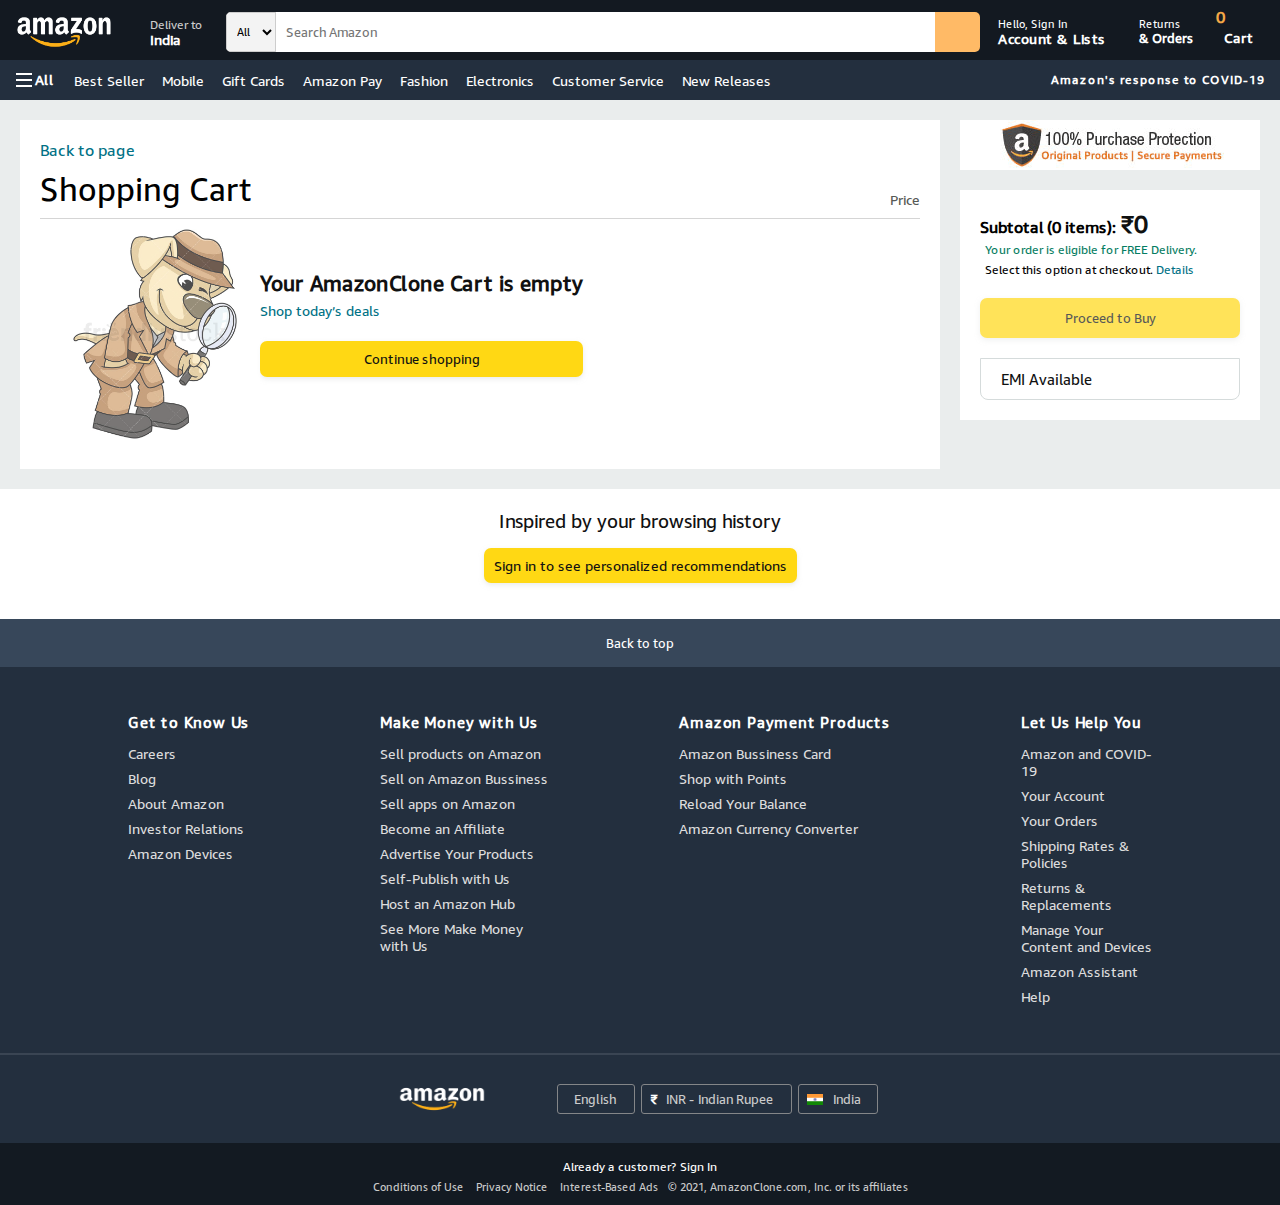
==== commit 731d39b0: "Update CartPage.html" ====
--- a/CartPage.html
+++ b/CartPage.html
@@ -526,7 +526,7 @@
             </div>
 
             <div class="icon">
-                <i class="fas fa-exclamation-triangle"></i>
+                <i class="fas fa-exclamation"></i>
             </div>
             <div class="title">
                 !error
--- a/CSS/style.css
+++ b/CSS/style.css
@@ -273,7 +273,7 @@
   outline: none;
   border: none;
   width: 100%;
-  height: 29px;
+  height: 40px;
   background: #ffd814;
   border-color: #fcd200;
   border-radius: 7px;
@@ -2843,7 +2843,7 @@
 }
 
 #username {
-  text-transform: uppercase;
+  text-transform: capitalize;
 }
 
 .payment_wrapper .input_wrapper {
@@ -3119,7 +3119,7 @@
 }
 
 #top_cancle {
-  font-size: 20px;
+  font-size: 25px;
   color: red;
   text-align: right;
   cursor: pointer;
@@ -3129,9 +3129,19 @@
   color: #e74c3c;
 }
 
+#bottom_cancle {
+  color: #111;
+  cursor: pointer;
+  margin-right: 40px;
+  letter-spacing: 1px;
+}
+
 #errors_signout .error_content .dismiss-btn {
   margin-top: 10px;
   text-align: center;
+  display: flex;
+  align-items: center;
+  justify-content: center;
 }
 
 #errors_signout .error_content .dismiss-btn .dismiss {
--- a/CSS/MediaQueries.css
+++ b/CSS/MediaQueries.css
@@ -67,7 +67,6 @@
     text-align: left;
   }
   #cart_page .container_wrapper.cart .right_cart_section button.buyBtn {
-    height: 35px;
     font-size: 15px;
     width: 270px;
   }
@@ -790,7 +789,6 @@
   }
 
   #cart_page .container_wrapper.cart .right_cart_section button.buyBtn {
-    height: 35px;
     margin: 14px 0;
   }
 
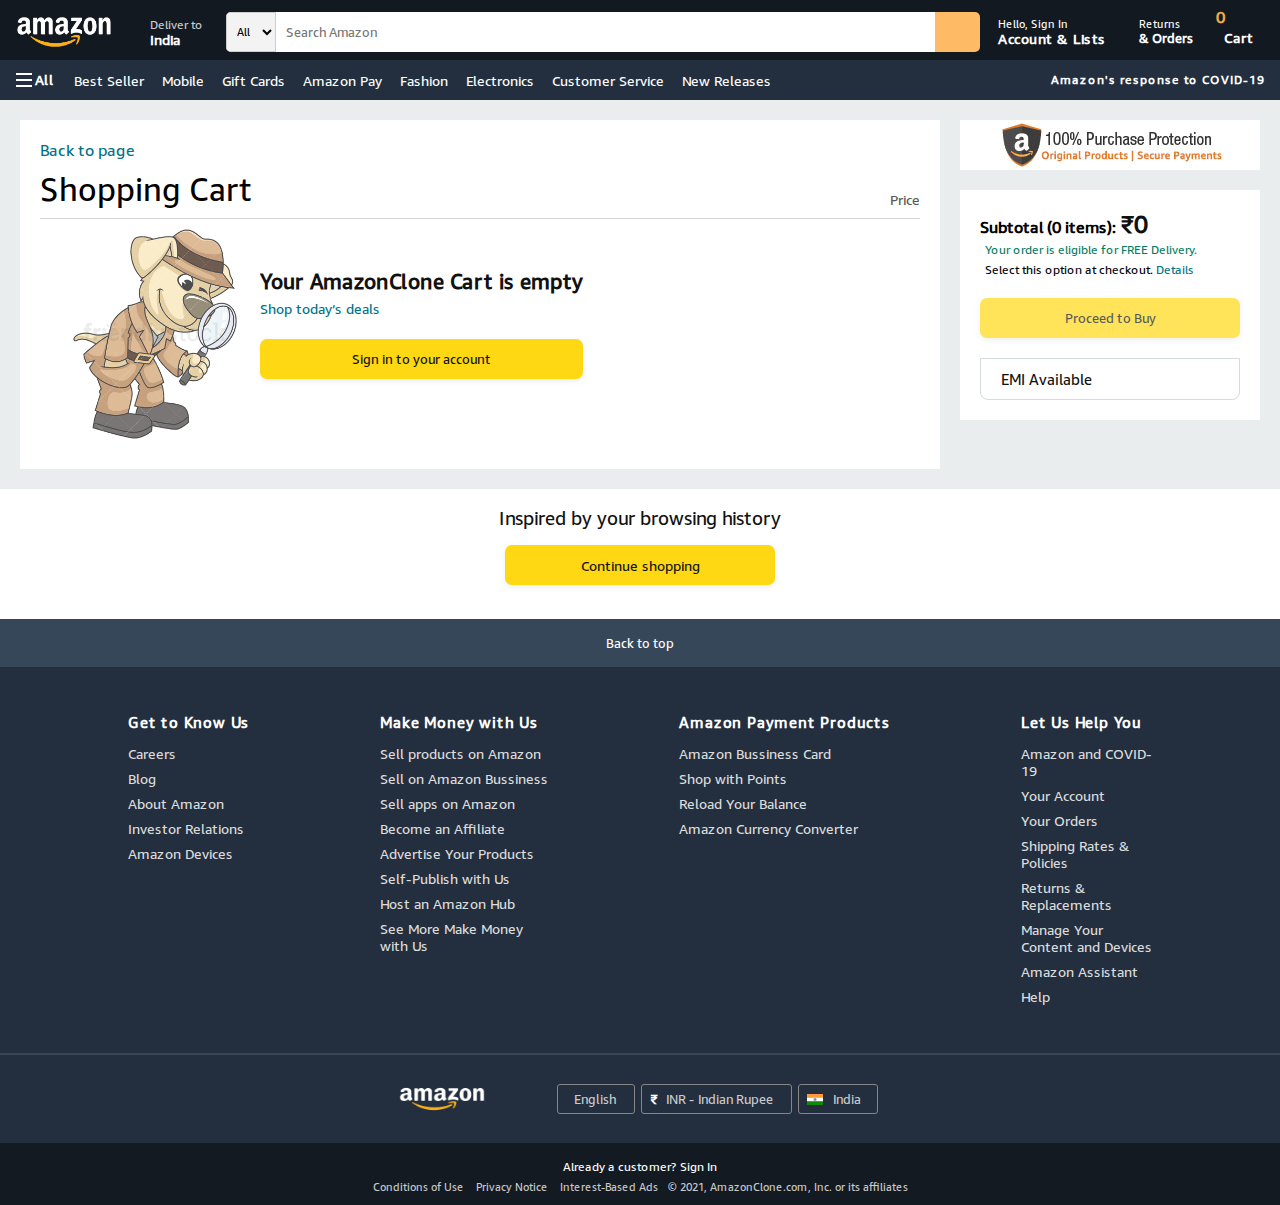
==== commit 32d7ce3c: "Update CartPage.html" ====
--- a/CartPage.html
+++ b/CartPage.html
@@ -236,7 +236,7 @@
                                 <a onclick="BackToHome()" href="#">Shop to Add in cart</a>
                             </h2>
                             <div class="btn">
-                                <button onclick="BackToHome()" type="button">Continue shopping</button>
+                                <button onclick="GoToSingUp()" type="button">Sign in to your account</button>
                             </div>
                         </div>
                     </div>
@@ -289,7 +289,7 @@
     <div class="inspireAmazon">
         <h2>Inspired by your browsing history</h2>
         <button>
-            <a href="./CreateSignPage.html">Sign in to see personalized recommendations</a>
+            <a href="./index.html">Continue shopping</a>
         </button>
     </div>
 
@@ -440,10 +440,10 @@
                 <div class="shop_department">
                     <h2>Shop By Department</h2>
                     <ul>
-                        <li>Electronics <i class="fas fa-chevron-right"></i></li>
-                        <li>Computers <i class="fas fa-chevron-right"></i></li>
-                        <li>Smart Home <i class="fas fa-chevron-right"></i></li>
-                        <li>Arts & Crafts <i class="fas fa-chevron-right"></i></li>
+                       <li id="sideBar_amazonBasicsBtn">AmazonBasics<i class="fas fa-chevron-right"></i></li>
+                       <li id="sideBar_shopCategoryBtn">Best Sellers <i class="fas fa-chevron-right"></i></li>
+                       <li id="sideBar_ComputPartBtn">Computers <i class="fas fa-chevron-right"></i></li>
+                       <li id="sideBar_HomeExplBtn">Smart Home <i class="fas fa-chevron-right"></i></li>
                     </ul>
                 </div>
                 <!-- ============shop_department End=========== -->
@@ -529,7 +529,7 @@
                 <i class="fas fa-exclamation"></i>
             </div>
             <div class="title">
-                !error
+                Warning
             </div>
 
             <div class="description">
--- a/CSS/style.css
+++ b/CSS/style.css
@@ -383,7 +383,7 @@
   outline: none;
   border: none;
   width: 100%;
-  height: 36px;
+  height: 40px;
   background: #ffd814;
   border-color: #fcd200;
   border-radius: 7px;
@@ -708,7 +708,6 @@
   width: 180px;
   height: 40px;
   background: #ffd814;
-  border: 2px solid rgba(251, 197, 49, 1);
   display: flex;
   align-items: center;
   justify-content: center;
@@ -1432,10 +1431,11 @@
   display: flex;
   align-items: center;
   padding-left: 36px;
+  cursor: pointer;
 }
 
 #sideBars_nav .sidebar_contents .sidebar_header i.fas {
-  font-size: 20px;
+  font-size: 24px;
   margin-right: 10px;
 }
 
@@ -1766,7 +1766,7 @@
 
 #home main {
   z-index: 30;
-  margin-top: -344px;
+  margin-top: -365px;
   margin-left: 20px;
   margin-right: 20px;
   margin-bottom: 20px;
@@ -1975,10 +1975,14 @@
   text-decoration: underline;
 }
 
+main .first_products .Four_products .Bottom_Site {
+  background: #fff;
+}
+
 main .first_products .Four_products .Bottom_Site img {
   width: 100%;
   height: 100%;
-  background-size: cover;
+   object-fit: contain;
 }
 
 main .first_products .Five_products {
@@ -2323,7 +2327,8 @@
   background: #ffd814;
   border-radius: 7px;
   padding: 6px 10px;
-  height: 35px;
+  width: 270px;
+  height: 40px;
   border: none;
   box-shadow: 0 2px 5px 0 rgba(213 217 217 / 50%);
 }
--- a/CSS/MediaQueries.css
+++ b/CSS/MediaQueries.css
@@ -68,7 +68,6 @@
   }
   #cart_page .container_wrapper.cart .right_cart_section button.buyBtn {
     font-size: 15px;
-    width: 270px;
   }
 }
 
@@ -404,7 +403,7 @@
 @media only screen and (min-width: 360px) and (max-width: 576px) {
   h2 {
     font-size: 18px;
-    font-weight: 600;
+    font-weight: 400;
   }
   .payment_page_container .payment_container {
     width: 100%;
@@ -451,7 +450,7 @@
   #amazonBasics,
   #shopCategory,
   #fitAthome {
-    margin: 20px 0;
+    margin: 0 0 20px 0;
   }
 
   #cart_container .product_content p {
@@ -755,6 +754,11 @@
   #cart_page {
     margin-right: 0;
     margin-left: 0;
+    margin-top: 0;
+  }
+  
+  #cart_page .cart_section .empty_cart_image .right_side_cart {
+    width: 100%;
   }
 
   .cart_section .Subtotal_price,
@@ -805,7 +809,7 @@
     order: 1;
     padding-bottom: 0;
     box-shadow: 0 2px 5px 0 rgba(213 217 217 / 50%);
-    grid-gap: 5px !important;
+    grid-gap: 10px !important;
   }
 
   main .first_products::-webkit-scrollbar {
@@ -886,7 +890,7 @@
   main .first_products .Six_products .six_header h2 {
     color: #000;
     font-size: 15px;
-    font-weight: 600;
+    font-weight: 400;
   }
 
   main .seven_products,
@@ -991,6 +995,7 @@
     justify-content: center;
     padding: 5px 0;
     outline: 1px solid #eee;
+    cursor: pointer;
   }
   main .mobile_view_third_products .third_contents .content_wrapper img,
   main .mobile_view_fourth_products .content .content_wrapper img {
@@ -1226,6 +1231,14 @@
   #mobile_site span i.fas {
     display: block;
   }
+  
+  .container .inspireAmazon {
+    padding: 10px 20px 10px 20px;
+  }
+  
+  .container .inspireAmazon button {
+    width: 100%;
+  }
 
   footer .footer_content {
     margin-top: 20px !important;
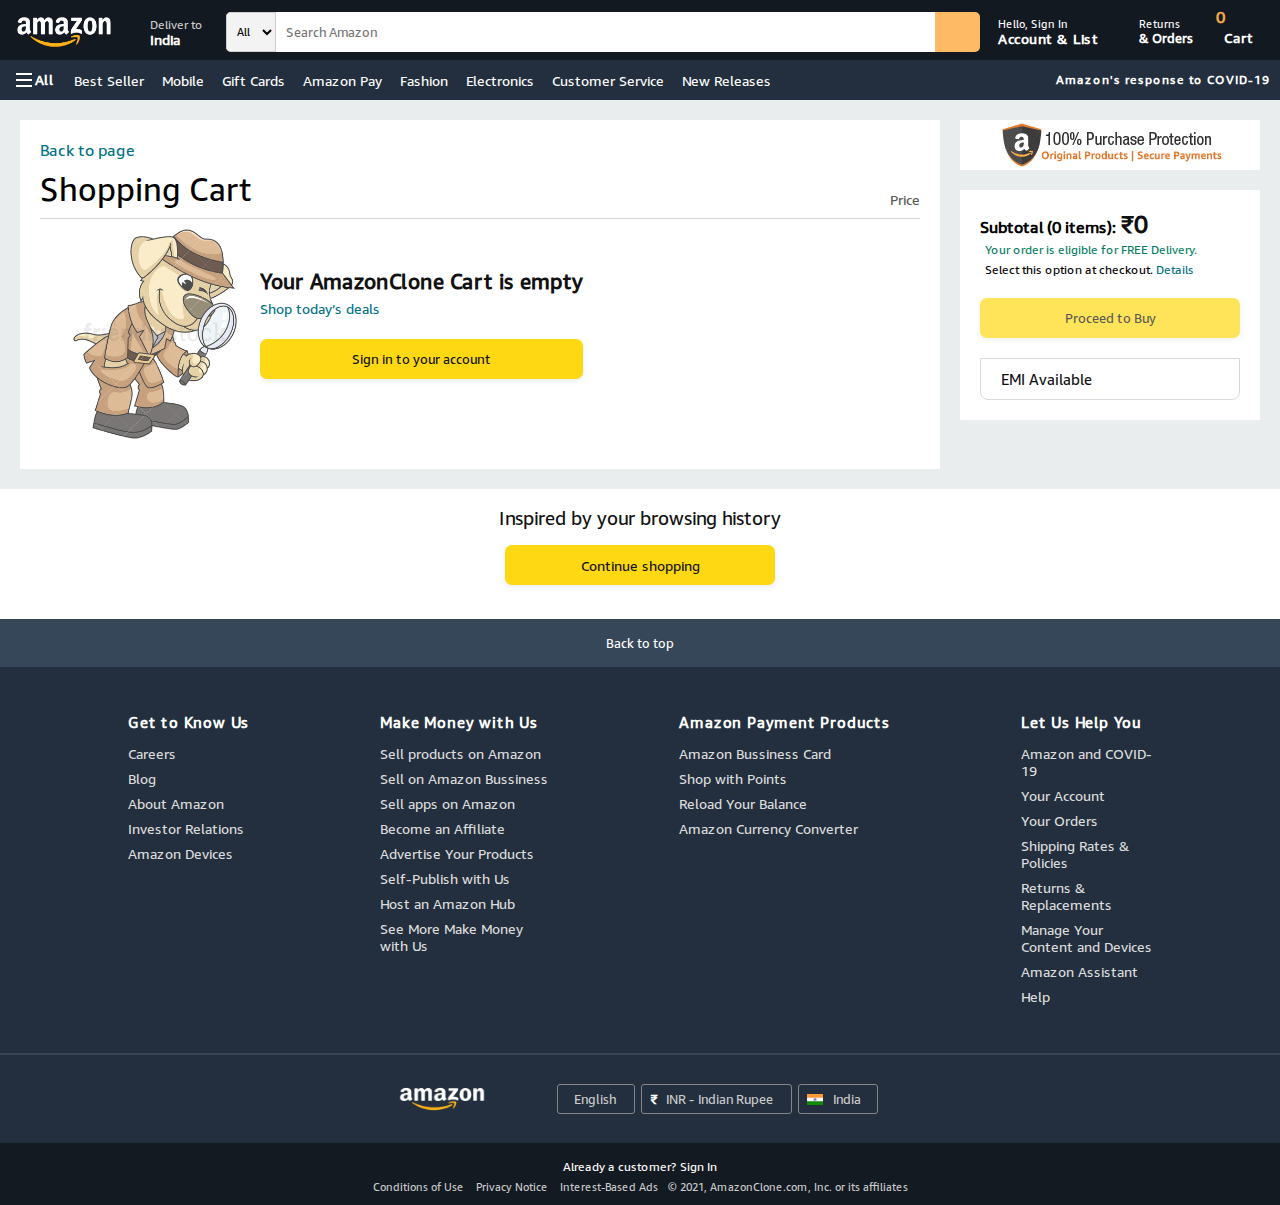
==== commit 0338d99f: "Update CartPage.html" ====
--- a/CartPage.html
+++ b/CartPage.html
@@ -80,7 +80,7 @@
                 Hello, Sign in
             </span>
             <span>
-                Account & Lists
+                Account & List
                 <i class="fas fa-caret-down"></i>
             </span>
             <!-- ============================================== -->
--- a/CSS/style.css
+++ b/CSS/style.css
@@ -1291,7 +1291,7 @@
 }
 
 header .AmazonRespons {
-  width: 80%;
+  width: max-content;
   margin-left: auto;
   padding: 6px 0;
   font-size: 12px;
@@ -1327,11 +1327,11 @@
   width: auto;
   display: grid;
   grid-auto-flow: column;
-  grid-auto-columns: 12ch;
 }
 
 #carousel_lists .items {
-  width: 100%;
+  width: max-content;
+  margin-right: 20px;
   height: 100%;
   max-height: 20px;
   color: #ffffff;
@@ -1904,6 +1904,9 @@
 .container main .first_products .Four_products .Top_Site {
   padding: 20px;
   background: #fff;
+  display: flex;
+  flex-direction: column;
+  justify-content: space-between;
 }
 
 .container main .first_products .Four_products .Top_Site h2.no_signIn {
@@ -1936,8 +1939,9 @@
 }
 
 .container main .first_products .Four_products .Top_Site button {
-  width: 100%;
-  height: 34px;
+  margin-top:auto;
+  width: 100%;
+  height: 32px;
   border-radius: 8px;
   background: #ffd814;
   padding: 4px 9px;
@@ -2345,7 +2349,6 @@
 }
 
 #SignOutUser {
-  width: fit-content;
   justify-content: center;
   cursor: pointer;
 }
@@ -2662,7 +2665,7 @@
 
 .input_contents input {
   width: 100%;
-  height: 36px;
+  height: 40px;
   padding: 3px 7px;
   border: 1px solid #a6a6a6;
   border-radius: 3px;
@@ -2777,6 +2780,7 @@
 
 .sign_container .go_to_create_acc button {
   width: 100%;
+  height: 40px;
   margin-top: 13px;
   padding: 8px 11px;
   background: linear-gradient(to bottom, #f7f8fa, #e7e9ec);
--- a/CSS/MediaQueries.css
+++ b/CSS/MediaQueries.css
@@ -50,6 +50,14 @@
   main .amazon_header h3 {
     font-size: 13px;
   }
+  
+  .container main .first_products .Four_products .Top_Site button {
+    height: 40px;
+  }
+  
+  header .nav_lists span {
+    font-size: 13px;
+  }
 }
 
 @media only screen and (min-width: 768px) and (max-width: 1024px) {
@@ -176,9 +184,6 @@
   #product_heading p {
     font-size: 16px !important;
   }
-  .container main .first_products .Four_products .Top_Site h2.UserSignIt {
-    margin-bottom: 40px;
-  }
 }
 
 @media only screen and (min-width: 360px) and (max-width: 768px) {
@@ -196,6 +201,8 @@
 
   #carousel_lists {
     margin-bottom: 15px;
+    padding-left: 10px;
+    margin-right: 10px;
   }
 
   header .location_section {
@@ -405,6 +412,12 @@
     font-size: 18px;
     font-weight: 400;
   }
+  
+  #cart .Count_logo span {
+    padding-bottom: 0 !important;
+    padding-top: 3px;
+  }
+  
   .payment_page_container .payment_container {
     width: 100%;
   }
@@ -492,6 +505,11 @@
   .Sign_container .sign_content .heading h1 {
     font-size: 20px;
   }
+  
+  .sign_container,
+  .Create_Sign_container {
+    width: 350px;
+  }
 
   #cart_page .cart_section .product .product_content_bottom_content {
     width: 100%;
@@ -669,10 +687,6 @@
     text-transform: capitalize;
   }
 
-  .container main .first_products .Four_products .Top_Site h2.UserSignIt {
-    margin-bottom: 120px;
-  }
-
   main .first_products .Three_products {
     order: 4;
   }
@@ -757,6 +771,7 @@
     margin-top: 0;
   }
   
+  #SignOutUser,
   #cart_page .cart_section .empty_cart_image .right_side_cart {
     width: 100%;
   }
@@ -1211,7 +1226,7 @@
     .seven_four_products
     img {
     height: 100%;
-    object-fit: cover;
+    object-fit: contain;
     cursor: pointer;
   }
 
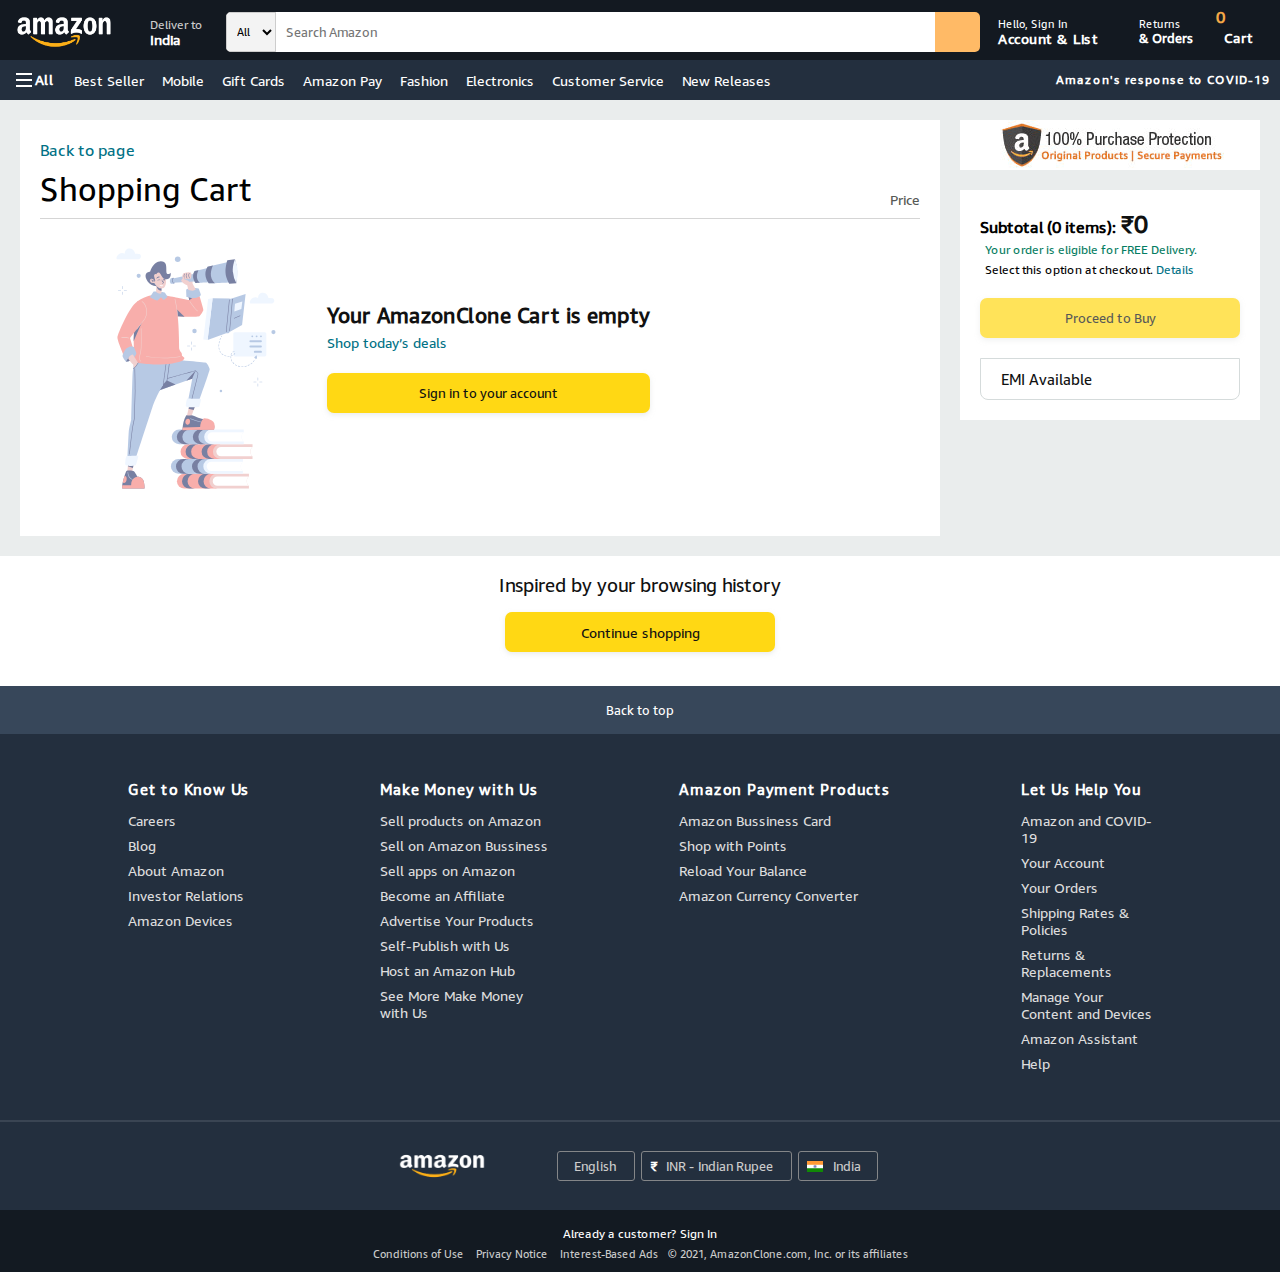
==== commit bf4d3fad: "Update CartPage.html" ====
--- a/CartPage.html
+++ b/CartPage.html
@@ -228,7 +228,7 @@
                 <div class="cart_section">
                     <div class="empty_cart_image">
                         <div class="image">
-                            <img src="./images/empty_cart.jpg" alt="empty_cart_images" />
+                            <img src="./images/Vision.svg" alt="empty_cart_images" />
                         </div>
                         <div class="right_side_cart">
                             <h2>
--- a/CSS/style.css
+++ b/CSS/style.css
@@ -353,8 +353,8 @@
 }
 
 #cart_page .cart_section .empty_cart_image .image {
-  width: 210px;
-  height: 210px;
+  width: 277px;
+  height: 277px;
   opacity: 0.7;
 }
 
--- a/CSS/MediaQueries.css
+++ b/CSS/MediaQueries.css
@@ -408,10 +408,6 @@
 }
 
 @media only screen and (min-width: 360px) and (max-width: 576px) {
-  h2 {
-    font-size: 18px;
-    font-weight: 400;
-  }
   
   #cart .Count_logo span {
     padding-bottom: 0 !important;
@@ -463,7 +459,7 @@
   #amazonBasics,
   #shopCategory,
   #fitAthome {
-    margin: 0 0 20px 0;
+    margin: 0 0 15px 0;
   }
 
   #cart_container .product_content p {
@@ -711,6 +707,45 @@
 }
 
 @media only screen and (max-width: 576px) {
+  #AnimalToyPage .container_wrapper.AnimalToy,
+  #GamingMerchPage .container_wrapper.GamingMerch,
+  #HomeExplPage .container_wrapper.HomeExpl,
+  #ComfyPage .container_wrapper.Comfy,
+  #LaptopTablePage .container_wrapper.LaptopTable,
+  #FavToysPage .container_wrapper.FavToys,
+  #TopBeautyPage .container_wrapper.TopBeauty,
+  #ComputPartPage .container_wrapper.ComputPart,
+  #oculusPage .container_wrapper.oculusPro,
+  #amazonBasics .container_wrapper.amazonBasics {
+    gap: 15px;
+  }
+
+  #AnimalToyPage .AnimalToy_section,
+  #GamingMerchPage .GamingMerch_section,
+  #HomeExplPage .HomeExpl_section,
+  #ComfyPage .Comfy_section,
+  #LaptopTablePage .LaptopTable_section,
+  #FavToysPage .FavToys_section,
+  #TopBeautyPage .TopBeauty_section,
+  #FindTvPage .FindTvPage_section,
+  #GamingAccPage .GamingAcc_section,
+  #ComputPartPage .ComputPart_section,
+  #oculusPage .oculusPro_section,
+  #amazonBasics .amazonBasics_section,
+  #shopCategory .shopCategory_section,
+  #fitAthome .fitAthome_section {
+    gap: 10px;
+  }
+  
+  #ComputPartBtn h2,
+  main .mobile_view_third_products h2,
+  main .mobile_view_fourth_products h2,
+  main .mobile_view_five_products h2,
+  main .mobile_view_seven_products h2 {
+    font-size: 18px;
+    font-weight: 400;
+  }
+  
   .container {
     grid-template-rows: auto;
   }
@@ -757,7 +792,7 @@
   }
   #amazon_header_content a {
     color: #fff;
-    font-size: 14px;
+    font-size: 12px;
   }
 
   #amazon_header_content a:hover {
